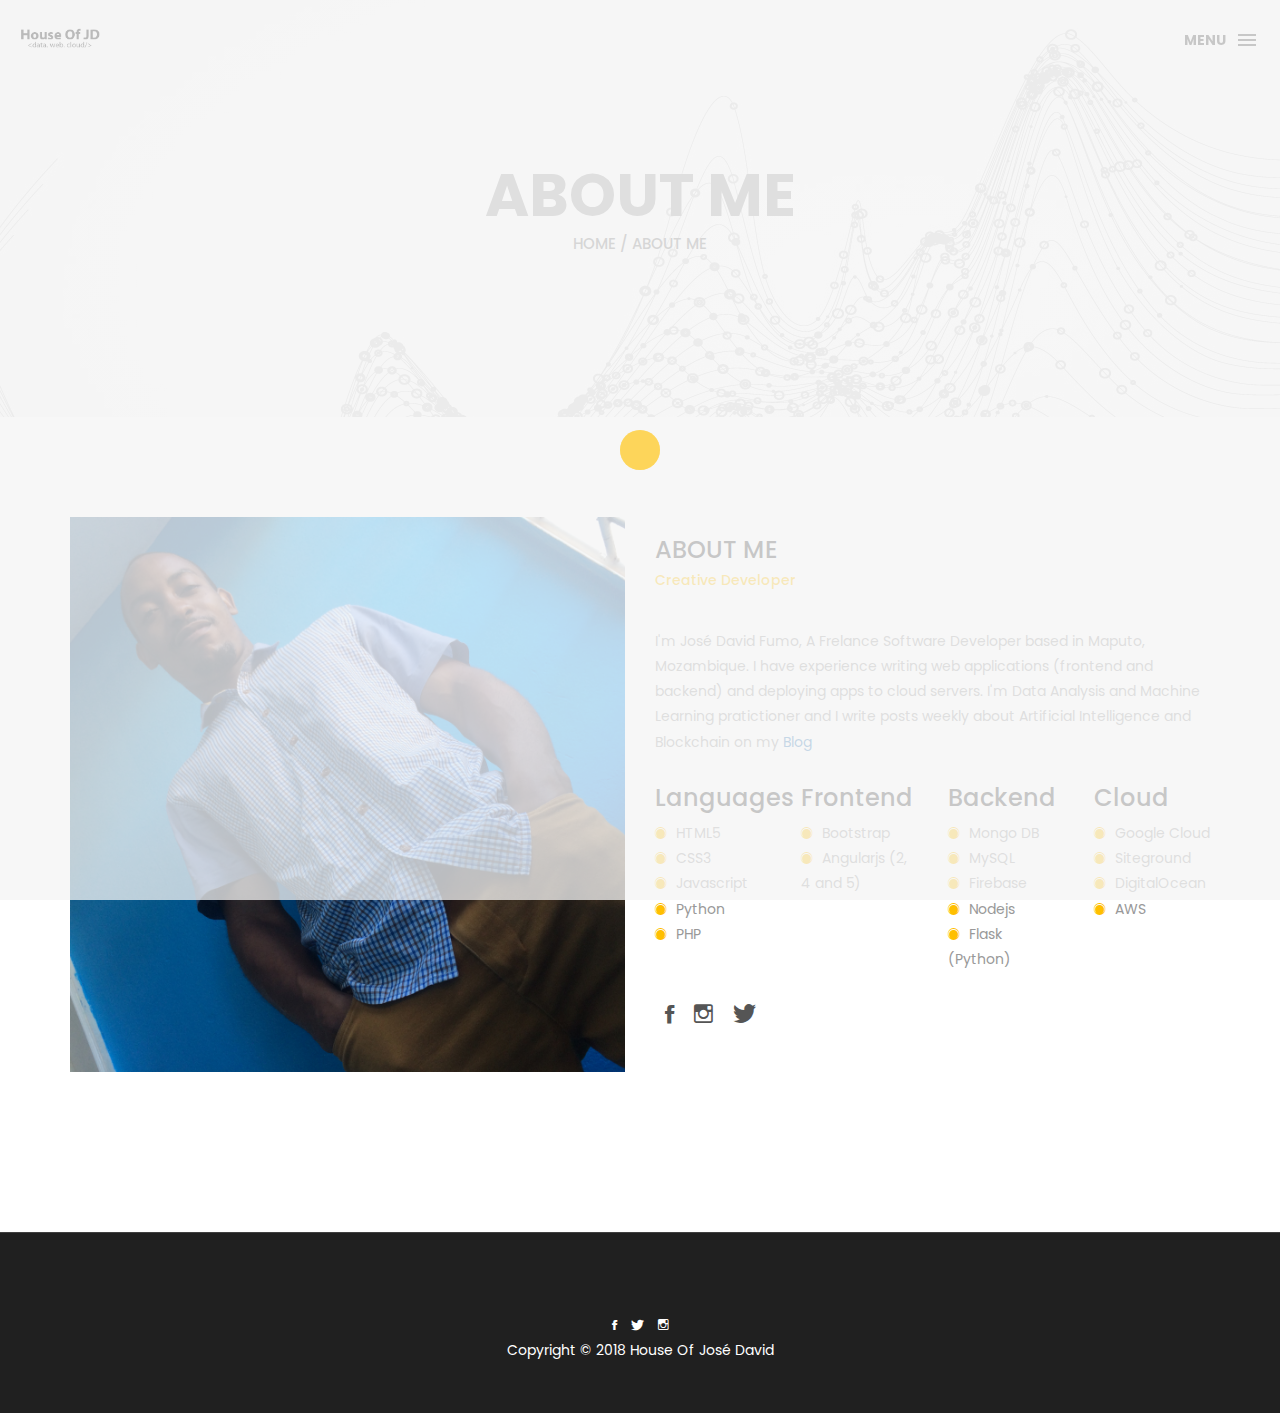
==== about.html @ b6007e2e "add updates to portfolio" ====
<!DOCTYPE html>
<html lang="en">

<head>
    <meta charset="utf-8">
    <meta http-equiv="X-UA-Compatible" content="IE=edge">
    <meta name="viewport" content="width=device-width, initial-scale=1">
    <!-- The above 3 meta tags *must* come first in the head; any other head content must come *after* these tags -->
    <title>House Of José David</title>
    <link rel="icon" href="img/fav.png" type="image/x-icon">

    <!-- Bootstrap -->
    <link href="css/bootstrap.min.css" rel="stylesheet">
    <link href="ionicons/css/ionicons.min.css" rel="stylesheet">

    <!-- main css -->
    <link href="css/style.css" rel="stylesheet">


    <!-- modernizr -->
    <script src="js/modernizr.js"></script>

    <!-- HTML5 shim and Respond.js for IE8 support of HTML5 elements and media queries -->
    <!-- WARNING: Respond.js doesn't work if you view the page via file:// -->
    <!--[if lt IE 9]>
      <script src="https://oss.maxcdn.com/html5shiv/3.7.2/html5shiv.min.js"></script>
      <script src="https://oss.maxcdn.com/respond/1.4.2/respond.min.js"></script>
    <![endif]-->
</head>

<body>

    <!-- Preloader -->
    <div id="preloader">
        <div class="pre-container">
            <div class="spinner">
                <div class="double-bounce1"></div>
                <div class="double-bounce2"></div>
            </div>
        </div>
    </div>
    <!-- end Preloader -->

    <div class="container-fluid">
        <!-- box-header -->
        <header class="box-header">
            <div class="box-logo">
                <a href="index.html">
                    <img src="img/logo.png" width="80" alt="Logo">
                </a>
            </div>
            <!-- box-nav -->
            <a class="box-primary-nav-trigger" href="#0">
                <span class="box-menu-text">Menu</span>
                <span class="box-menu-icon"></span>
            </a>
        </header>
        <!-- end box-header -->

        <!-- nav -->
        <nav>
            <ul class="box-primary-nav">
                <li class="box-label">House Of JD</li>

                <li>
                    <a href="index.html">Home</a>
                    <i class="ion-ios-circle-filled color"></i>
                </li>
                <li>
                    <a href="about.html">About me</a>
                </li>
                <li>
                    <a href="services.html">services</a>
                </li>
                <li>
                    <a href="contact.html">contact me</a>
                </li>



                <li class="box-label">Follow me</li>

                <li class="box-social">
                    <a href="http://www.facebook.com/josefumo" target="_blank">
                        <i class="ion-social-facebook"></i>
                    </a>
                </li>
                <li class="box-social">
                    <a href="http://www.instagram.com/fumodavi" target="_blank">
                        <i class="ion-social-instagram-outline"></i>
                    </a>
                </li>
                <li class="box-social">
                    <a href="http://www.twitter.com/fumodavi" target="_blank">
                        <i class="ion-social-twitter"></i>
                    </a>
                </li>
            </ul>
        </nav>
        <!-- end nav -->
    </div>

    <!-- Top bar -->
    <div class="top-bar">
        <h1>About Me</h1>
        <p>
            <a href="#">Home</a> / About me</p>
    </div>
    <!-- end Top bar -->

    <!-- Main container -->
    <div class="container main-container clearfix">
        <div class="col-md-6">
            <img src="./img/about2.JPG" class="img-responsive" alt="" />
        </div>
        <div class="col-md-6">
            <h3 class="uppercase">About Me </h3>
            <h5>Creative Developer</h5>
            <div class="h-30"></div>
            <p>I'm José David Fumo, A Frelance Software Developer based in Maputo, Mozambique. I have experience writing web
                applications (frontend and backend) and deploying apps to cloud servers. I'm Data Analysis and Machine Learning pratictioner and I write posts weekly about Artificial Intelligence and Blockchain on my <a href="medium.com/@davidfumo">Blog</a></p>

            <div class="row">
                <div class="col-md-3">
                    <h3 class="about-title">Languages</h3>
                    <ul class="cat-ul">
                        <!--<li><i class="ion-ios-circle-filled"></i> +Design</li>-->
                        <li>
                            <i class="ion-ios-circle-filled"></i>HTML5</li>
                        <li>
                            <i class="ion-ios-circle-filled"></i>CSS3</li>
                        <li>
                            <i class="ion-ios-circle-filled"></i>Javascript</li>
                        <li>
                            <i class="ion-ios-circle-filled"></i>Python</li>
                        <li>
                            <i class="ion-ios-circle-filled"></i>PHP</li>
                    </ul>
                </div>
                <div class="col-md-3">
                        <h3 class="about-title">Frontend</h3>
                        <ul class="cat-ul">
                            <!--<li><i class="ion-ios-circle-filled"></i> +Design</li>-->
                            <li>
                                <i class="ion-ios-circle-filled"></i>Bootstrap</li>
                            <li>
                                <i class="ion-ios-circle-filled"></i>Angularjs (2, 4 and 5)</li>
                        </ul>
                </div>
                <div class="col-md-3">
                        <h3 class="about-title">Backend</h3>
                        <ul class="cat-ul">
                            <!--<li><i class="ion-ios-circle-filled"></i> +Design</li>-->
                            <li>
                                <i class="ion-ios-circle-filled"></i>Mongo DB</li>
                            <li>
                                <i class="ion-ios-circle-filled"></i>MySQL</li>
                            <li>
                                <i class="ion-ios-circle-filled"></i>Firebase</li>
                            <li>
                                <i class="ion-ios-circle-filled"></i>Nodejs</li>
                            <li>
                                <i class="ion-ios-circle-filled"></i>Flask (Python)</li>
                        </ul>
                </div>
                <div class="col-md-3">
                        <h3 class="about-title">Cloud</h3>
                        <ul class="cat-ul">
                            <li>
                                <i class="ion-ios-circle-filled"></i>Google Cloud</li>
                            <li>
                                <i class="ion-ios-circle-filled"></i>Siteground</li>
                            <li>
                                <i class="ion-ios-circle-filled"></i>DigitalOcean</li>
                            <li>
                                <i class="ion-ios-circle-filled"></i>AWS</li>
                        </ul>
                </div>
            </div>


            <div class="h-10"></div>
            <ul class="social-ul">
                <li class="box-social">
                    <a href="facebook.com/josefumo">
                        <i class="ion-social-facebook"></i>
                    </a>
                </li>
                <li class="box-social">
                    <a href="instagram.com/fumodavi">
                        <i class="ion-social-instagram-outline"></i>
                    </a>
                </li>
                <li class="box-social">
                    <a href="twitter.com/fumodavi">
                        <i class="ion-social-twitter"></i>
                    </a>
                </li>
            </ul>
        </div>
    </div>
    <!-- end Main container -->


    <!-- footer -->
    <!-- footer -->
    <footer class="text-center">
        <div class="container">
            <div class="row">
                <div class="social_icon">
                    <a href="http://www.facebook.com/josefumo" target="_blank" class="ion-social-facebook"></a>
                    <a href="http://www.twitter.com/fumodavi" target="_blank" class="ion-social-twitter"></a>
                    <a href="http://www.instagram.com/fumodavi" target="_blank" class="ion-social-instagram-outline"></a>
                </div>
                <p>Copyright © 2018 House Of José David</p>
            </div>
        </div>
    </footer>
    <!-- end footer -->

    <!-- back to top -->
    <a href="#0" class="cd-top">
        <i class="ion-android-arrow-up"></i>
    </a>
    <!-- end back to top -->



    <!-- jQuery -->
    <script src="js/jquery-2.1.1.js"></script>
    <!--  plugins -->
    <script src="js/bootstrap.min.js"></script>
    <script src="js/menu.js"></script>
    <script src="js/animated-headline.js"></script>
    <script src="js/isotope.pkgd.min.js"></script>


    <!--  custom script -->
    <script src="js/custom.js"></script>

</body>

</html>
---- css/style.css ----
/*
* Box Theme
* Created by : Ahmed Eissa
* website : www.ahmedessa.net
* behance : https://www.behance.net/3essa
*/


/* Table of Content
==================================================
	- Google fonts & font family -
	- General -
    - typography -
    - Preloader -
	- Header -
    - box intro section -
    - Portfoilo section -
    - Footer -
    - About page -
    - Services page -
    - contact page -
    - Portfolio single page -
    - Responsive media queries -
*/


/* Google fonts & font family
==================================================*/

@import url(https://fonts.googleapis.com/css?family=Poppins:400,500,600,700);

/* General
==================================================*/

html,
body {
    height: 100%;
    font-family: 'Poppins', sans-serif;
    line-height: 1.8;
    color: #999
}

.no-padding {
    padding-left: 0;
    padding-right: 0;
}

.no-padding [class^="col-"] {
    padding-left: 0;
    padding-right: 0;
}

.main-container {
    padding: 100px 0;
}

.center {
    text-align: center;
}

a {
    -webkit-transition: all .3s;
    transition: all .3s
}

.uppercase {
    text-transform: uppercase;
}

.h-30 {
    height: 30px
}

.h-10 {
    height: 10px
}

.color {
    color: #ffbf00;
    font-size: 11px;
}


/* typography
==================================================*/

h1 {
    color: #393939;
    font-size: 60px;
    text-transform: uppercase;
}

h3 {
    color: #393939;
}

h5 {
    color: #ffbf00;
}


/* preloader
==================================================*/

#preloader {
    position: fixed;
    top: 0;
    left: 0;
    right: 0;
    bottom: 0;
    background-color: #f5f5f5;
    /* change if the mask should be a color other than white */
    z-index: 1000;
    /* makes sure it stays on top */
}

.pre-container {
    position: absolute;
    left: 50%;
    top: 50%;
    bottom: auto;
    right: auto;
    -webkit-transform: translateX(-50%) translateY(-50%);
    transform: translateX(-50%) translateY(-50%);
    text-align: center;
}

.spinner {
    width: 40px;
    height: 40px;
    position: relative;
    margin: 100px auto;
}

.double-bounce1,
.double-bounce2 {
    width: 100%;
    height: 100%;
    border-radius: 50%;
    background-color: #ffbf00;
    opacity: 0.6;
    position: absolute;
    top: 0;
    left: 0;
    -webkit-animation: bounce 2.0s infinite ease-in-out;
    animation: bounce 2.0s infinite ease-in-out;
}

.double-bounce2 {
    -webkit-animation-delay: -1.0s;
    animation-delay: -1.0s;
}

@-webkit-keyframes bounce {
    0%,
    100% {
        -webkit-transform: scale(0.0)
    }
    50% {
        -webkit-transform: scale(1.0)
    }
}

@keyframes bounce {
    0%,
    100% {
        transform: scale(0.0);
        -webkit-transform: scale(0.0);
    }
    50% {
        transform: scale(1.0);
        -webkit-transform: scale(1.0);
    }
}


/* headr
==================================================*/

.box-header {
    position: absolute;
    top: 0;
    left: 0;
    background: rgba(255, 255, 255, 0.95);
    height: 50px;
    width: 100%;
    z-index: 3;
    box-shadow: 0 1px 2px rgba(0, 0, 0, 0.3);
    -webkit-font-smoothing: antialiased;
    -moz-osx-font-smoothing: grayscale;
}

.box-header {
    height: 80px;
    background: transparent;
    box-shadow: none;
}

.box-header {
    -webkit-transition: background-color 0.3s;
    transition: background-color 0.3s;
    -webkit-transform: translate3d(0, 0, 0);
    transform: translate3d(0, 0, 0);
    -webkit-backface-visibility: hidden;
    backface-visibility: hidden;
}

.box-header.is-fixed {
    position: fixed;
    top: -80px;
    background-color: rgba(255, 255, 255, 0.96);
    -webkit-transition: -webkit-transform 0.3s;
    transition: -webkit-transform 0.3s;
    transition: transform 0.3s;
    transition: transform 0.3s, -webkit-transform 0.3s;
}

.box-header.is-visible {
    -webkit-transform: translate3d(0, 100%, 0);
    transform: translate3d(0, 100%, 0);
}

.box-header.menu-is-open {
    background-color: rgba(255, 255, 255, 0.96);
}

.box-logo {
    display: block;
    padding: 20px;
}

.box-primary-nav-trigger {
    position: absolute;
    right: 0;
    top: 0;
    height: 100%;
    width: 50px;
    background-color: #fff;
}

.box-primary-nav-trigger .box-menu-text {
    color: #393939;
    text-transform: uppercase;
    font-weight: 700;
    display: none;
}

.box-primary-nav-trigger .box-menu-icon {
    display: inline-block;
    position: absolute;
    left: 50%;
    top: 50%;
    bottom: auto;
    right: auto;
    -webkit-transform: translateX(-50%) translateY(-50%);
    transform: translateX(-50%) translateY(-50%);
    width: 18px;
    height: 2px;
    background-color: #393939;
    -webkit-transition: background-color 0.3s;
    transition: background-color 0.3s;
    list-style: none;
}

.box-primary-nav-trigger .box-menu-icon::before,
.box-primary-nav-trigger .box-menu-icon:after {
    content: '';
    width: 100%;
    height: 100%;
    position: absolute;
    background-color: #393939;
    right: 0;
    -webkit-transition: -webkit-transform .3s, top .3s, background-color 0s;
    -webkit-transition: top .3s, background-color 0s, -webkit-transform .3s;
    transition: top .3s, background-color 0s, -webkit-transform .3s;
    transition: transform .3s, top .3s, background-color 0s;
    transition: transform .3s, top .3s, background-color 0s, -webkit-transform .3s;
}

.box-primary-nav-trigger .box-menu-icon::before {
    top: -5px;
}

.box-primary-nav-trigger .box-menu-icon::after {
    top: 5px;
}

.box-primary-nav-trigger .box-menu-icon.is-clicked {
    background-color: rgba(255, 255, 255, 0);
}

.box-primary-nav-trigger .box-menu-icon.is-clicked::before,
.box-primary-nav-trigger .box-menu-icon.is-clicked::after {
    background-color: 393939;
}

.box-primary-nav-trigger .box-menu-icon.is-clicked::before {
    top: 0;
    -webkit-transform: rotate(135deg);
    transform: rotate(135deg);
}

.box-primary-nav-trigger .box-menu-icon.is-clicked::after {
    top: 0;
    -webkit-transform: rotate(225deg);
    transform: rotate(225deg);
}

.box-primary-nav-trigger {
    width: 100px;
    padding-left: 1em;
    background-color: transparent;
    height: 30px;
    line-height: 30px;
    right: 10px;
    top: 50%;
    bottom: auto;
    -webkit-transform: translateY(-50%);
    transform: translateY(-50%);
}

.box-primary-nav-trigger .box-menu-text {
    display: inline-block;
}

.box-primary-nav-trigger .box-menu-icon {
    left: auto;
    right: 1em;
    -webkit-transform: translateX(0) translateY(-50%);
    transform: translateX(0) translateY(-50%);
}

.box-primary-nav {
    position: fixed;
    left: 0;
    top: 0;
    height: 100%;
    width: 100%;
    background: rgba(0, 0, 0, 0.96);
    z-index: 2;
    text-align: center;
    padding: 50px 0;
    -webkit-backface-visibility: hidden;
    backface-visibility: hidden;
    overflow: auto;
    -webkit-overflow-scrolling: touch;
    -webkit-transform: translateY(-100%);
    transform: translateY(-100%);
    -webkit-transition-property: -webkit-transform;
    transition-property: -webkit-transform;
    transition-property: transform;
    transition-property: transform, -webkit-transform;
    -webkit-transition-duration: 0.4s;
    transition-duration: 0.4s;
    list-style: none;
}

.box-primary-nav li {
    font-size: 22px;
    font-size: 1.375rem;
    font-weight: 300;
    -webkit-font-smoothing: antialiased;
    -moz-osx-font-smoothing: grayscale;
    margin: .2em 0;
    text-transform: capitalize;
}

.box-primary-nav a {
    display: inline-block;
    padding: .4em 1em;
    border-radius: 0.25em;
    -webkit-transition: all 0.2s;
    transition: all 0.2s;
    color: #fff;
    text-decoration: none;
    font-weight: bold;
}
.box-primary-nav a:focus {
    outline: none;
}

.no-touch .box-primary-nav a:hover {
    text-decoration: none;
    color: #ddd;
}

.box-primary-nav .box-label {
    color: #ffbf00;
    text-transform: uppercase;
    font-weight: 700;
    font-size: 17px;
    margin: 2.4em 0 .8em;
}

.box-primary-nav .box-social {
    display: inline-block;
    margin: 10px .4em;
}

.box-primary-nav .box-social a {
    width: 30px;
    height: 30px;
    padding: 0;
    font-size: 30px
}

.box-primary-nav.is-visible {
    -webkit-transform: translateY(0);
    transform: translateY(0);
}

.box-primary-nav {
    padding: 150px 0 0;
}

.box-primary-nav li {
    font-size: 18px;
}

.black-color {
    color: #202020;
}

/* box-intro
==================================================*/

.box-intro {
    text-align: center;
    display: table;
    height: 100vh;
    width: 100%;
    /*padding: 150px 0 150px;*/
    background: -webkit-linear-gradient( rgba(255, 255, 255, .8), rgba(255, 255, 255, .8)), url(../img/p2.jpg);
    background: linear-gradient( rgba(255, 255, 255, .8), rgba(255, 255, 255, .8)), url(../img/p2.jpg);
    background-size: cover;
    background-attachment: fixed;
    background-position: center center;
    margin: 0;
    padding: 0;
}

.box-intro .table-cell {
    display: table-cell;
    vertical-align: middle;
}

.box-intro em {
    font-style: normal;
    text-transform: uppercase
}

b i:last-child {
    color: #ffbf00 !important;
}

.box-intro h5 {
    letter-spacing: 4px;
    text-transform: uppercase;
    color: #999;
    line-height: 1.7
}


/* mouse effect */

.mouse {
    position: absolute;
    width: 22px;
    height: 42px;
    bottom: 40px;
    left: 50%;
    margin-left: -12px;
    border-radius: 15px;
    border: 2px solid #888;
    -webkit-animation: intro 1s;
    animation: intro 1s;
}

.scroll {
    display: block;
    width: 3px;
    height: 3px;
    margin: 6px auto;
    border-radius: 4px;
    background: #888;
    -webkit-animation: finger 2s infinite;
    animation: finger 2s infinite;
}

@-webkit-keyframes intro {
    0% {
        opacity: 0;
        -webkit-transform: translateY(40px);
        transform: translateY(40px);
    }
    100% {
        opacity: 1;
        -webkit-transform: translateY(0);
        transform: translateY(0);
    }
}

@keyframes intro {
    0% {
        opacity: 0;
        -webkit-transform: translateY(40px);
        transform: translateY(40px);
    }
    100% {
        opacity: 1;
        -webkit-transform: translateY(0);
        transform: translateY(0);
    }
}

@-webkit-keyframes finger {
    0% {
        opacity: 1;
    }
    100% {
        opacity: 0;
        -webkit-transform: translateY(20px);
        transform: translateY(20px);
    }
}

@keyframes finger {
    0% {
        opacity: 1;
    }
    100% {
        opacity: 0;
        -webkit-transform: translateY(20px);
        transform: translateY(20px);
    }
}


/* text rotate */

.box-headline {
    font-size: 130px;
    line-height: 1.0;
}

.box-words-wrapper {
    display: inline-block;
    position: relative;
}

.box-words-wrapper b {
    display: inline-block;
    position: absolute;
    white-space: nowrap;
    left: 0;
    top: 0;
}

.box-words-wrapper b.is-visible {
    position: relative;
}

.no-js .box-words-wrapper b {
    opacity: 0;
}

.no-js .box-words-wrapper b.is-visible {
    opacity: 1;
}

.box-headline.rotate-2 .box-words-wrapper {
    -webkit-perspective: 300px;
    perspective: 300px;
}

.box-headline.rotate-2 i,
.box-headline.rotate-2 em {
    display: inline-block;
    -webkit-backface-visibility: hidden;
    backface-visibility: hidden;
}

.box-headline.rotate-2 b {
    opacity: 0;
}

.box-headline.rotate-2 i {
    -webkit-transform-style: preserve-3d;
    transform-style: preserve-3d;
    -webkit-transform: translateZ(-20px) rotateX(90deg);
    transform: translateZ(-20px) rotateX(90deg);
    opacity: 0;
}

.is-visible .box-headline.rotate-2 i {
    opacity: 1;
}

.box-headline.rotate-2 i.in {
    -webkit-animation: box-rotate-2-in 0.4s forwards;
    animation: box-rotate-2-in 0.4s forwards;
}

.box-headline.rotate-2 i.out {
    -webkit-animation: box-rotate-2-out 0.4s forwards;
    animation: box-rotate-2-out 0.4s forwards;
}

.box-headline.rotate-2 em {
    -webkit-transform: translateZ(20px);
    transform: translateZ(20px);
}

.no-csstransitions .box-headline.rotate-2 i {
    -webkit-transform: rotateX(0deg);
    transform: rotateX(0deg);
    opacity: 0;
}

.no-csstransitions .box-headline.rotate-2 i em {
    -webkit-transform: scale(1);
    transform: scale(1);
}

.no-csstransitions .box-headline.rotate-2 .is-visible i {
    opacity: 1;
}

@-webkit-keyframes box-rotate-2-in {
    0% {
        opacity: 0;
        -webkit-transform: translateZ(-20px) rotateX(90deg);
    }
    60% {
        opacity: 1;
        -webkit-transform: translateZ(-20px) rotateX(-10deg);
    }
    100% {
        opacity: 1;
        -webkit-transform: translateZ(-20px) rotateX(0deg);
    }
}

@keyframes box-rotate-2-in {
    0% {
        opacity: 0;
        -webkit-transform: translateZ(-20px) rotateX(90deg);
        transform: translateZ(-20px) rotateX(90deg);
    }
    60% {
        opacity: 1;
        -webkit-transform: translateZ(-20px) rotateX(-10deg);
        transform: translateZ(-20px) rotateX(-10deg);
    }
    100% {
        opacity: 1;
        -webkit-transform: translateZ(-20px) rotateX(0deg);
        transform: translateZ(-20px) rotateX(0deg);
    }
}

@-webkit-keyframes box-rotate-2-out {
    0% {
        opacity: 1;
        -webkit-transform: translateZ(-20px) rotateX(0);
    }
    60% {
        opacity: 0;
        -webkit-transform: translateZ(-20px) rotateX(-100deg);
    }
    100% {
        opacity: 0;
        -webkit-transform: translateZ(-20px) rotateX(-90deg);
    }
}

@keyframes box-rotate-2-out {
    0% {
        opacity: 1;
        -webkit-transform: translateZ(-20px) rotateX(0);
        transform: translateZ(-20px) rotateX(0);
    }
    60% {
        opacity: 0;
        -webkit-transform: translateZ(-20px) rotateX(-100deg);
        transform: translateZ(-20px) rotateX(-100deg);
    }
    100% {
        opacity: 0;
        -webkit-transform: translateZ(-20px) rotateX(-90deg);
        transform: translateZ(-20px) rotateX(-90deg);
    }
}


/* portfolio section
==================================================*/
.portfolio-div {
    margin-top: 60px;
}

.photography {
    margin: 20px; 
}

.title {
    text-align: center;
    margin-bottom: 40px;
}

.title .cat-ul i {
    /*background-color: #ffbf00;*/
    color: #ffbf00;
}

.portfolio .categories-grid span {
    font-size: 30px;
    margin-bottom: 30px;
    display: inline-block;
}

.portfolio .categories-grid .categories ul li {
    list-style: none;
    margin: 20px 0;
}

.portfolio .categories-grid .categories ul li a {
    display: inline-block;
    color: #60606e;
    padding: 0 10px;
    margin: 0 10px;
    -webkit-transition: all .2s ease-in-out .2s;
    transition: all .2s ease-in-out .2s;
}

.portfolio .categories-grid .categories ul li a:hover,
.portfolio .categories-grid .categories ul li a:focus {
    text-decoration: none;
}

.portfolio .categories-grid .categories ul li a.active {
    margin-left: 0;
    background-color: #ffbf00;
    padding: 0px 20px;
    color: white;
    border-radius: 25px;
    text-decoration: none;
}

.portfolio_filter {
    padding-left: 0;
}

.portfolio_item {
    position: relative;
    overflow: hidden;
    display: block;
}

.portfolio_item .portfolio_item_hover {
    position: absolute;
    top: 0px;
    left: 0px;
    height: 100%;
    width: 100%;
    background-color: rgba(0, 0, 0, .8);
    -webkit-transform: translate(-100%);
    transform: translate(-100%);
    opacity: 0;
    -webkit-transition: all .2s ease-in-out;
    transition: all .2s ease-in-out;
}

.portfolio_item .portfolio_item_hover .item_info {
    text-align: center;
    position: absolute;
    top: 50%;
    left: 50%;
    -webkit-transform: translate(-50%, -50%);
    transform: translate(-50%, -50%);
    padding: 10px;
    width: 100%;
    font-weight: bold;
}

.portfolio_item .portfolio_item_hover .item_info span {
    display: block;
    color: #fff;
    font-size: 18px;
    -webkit-transform: translateX(-100px);
    transform: translateX(-100px);
    -webkit-transition: all .2s ease-in-out .2s;
    transition: all .2s ease-in-out .2s;
    opacity: 0;
}

.portfolio_item .portfolio_item_hover .item_info em {
    font-style: normal;
    display: inline-block;
    background-color: #ffbf00;
    padding: 5px 20px;
    border-radius: 25px;
    color: #333;
    margin-top: 10px;
    -webkit-transform: translateX(-100px);
    transform: translateX(-100px);
    -webkit-transition: all .3s ease-in-out .3s;
    transition: all .3s ease-in-out .3s;
    opacity: 0;
    font-size: 10px;
    letter-spacing: 2px;
}

.portfolio_item:hover .portfolio_item_hover {
    opacity: 1;
    -webkit-transform: translateX(0);
    transform: translateX(0);
}

.portfolio_item:hover .item_info em,
.portfolio_item:hover .item_info span {
    opacity: 1;
    -webkit-transform: translateX(0);
    transform: translateX(0);
}

.portfolio .categories-grid .categories ul li {
    float: left;
}

.portfolio .categories-grid .categories ul li a {
    padding: 0 10px;
    -webkit-transition: all .2s ease-in-out .2s;
    transition: all .2s ease-in-out .2s;
}

.portfolio_filter {
    padding-left: 0;
    display: inline-block;
    margin: 0 auto;
    text-align: center;
    margin-bottom: 50px;
}

.portfolio-inner {
    padding-bottom: 0 !important;
    padding-top: 55px;
}

.disable-link {
    cursor: pointer;
    pointer-events: none;
}

/* footer
==================================================*/

/* start templatemo footer */
footer
{
	border-top: 1px solid #404040;
	background: #202020;
	color: #FFF;
    padding: 80px 0 40px 0;
    margin-top: 60px;
}

footer .social_icon a
{
	/*border: 1px solid #FFF;
	border-radius: 50%;
	color: #FFF;
	font-size: 16px;
	width: 60px;
	height: 60px;
	line-height: 40px;
	text-align: center;
	text-decoration: none;
	-webkit-transition: all 0.2s ease-in;
	transition: all 0.2s ease-in;
    margin: 0 4px 24px 6px;*/
    color: #fff;
    padding: 5px;
    /*margin: 30px;*/
    width: 100px;
    height: 100px;
}
/* end templatemo footer */


/* backto top
==================================================*/

.cd-top {
    display: inline-block;
    height: 40px;
    width: 40px;
    position: fixed;
    bottom: 20px;
    line-height: 40px;
    font-size: 20px;
    right: 10px;
    text-align: center;
    color: #fff;
    background: rgba(255, 191, 0, 0.8);
    visibility: hidden;
    opacity: 0;
    -webkit-transition: opacity .3s 0s, visibility 0s .3s;
    transition: opacity .3s 0s, visibility 0s .3s;
}

.cd-top.cd-is-visible,
.cd-top.cd-fade-out,
.no-touch .cd-top:hover {
    -webkit-transition: opacity .3s 0s, visibility 0s 0s;
    transition: opacity .3s 0s, visibility 0s 0s;
}

.cd-top.cd-is-visible {
    /* the button becomes visible */
    visibility: visible;
    opacity: 1;
}

.cd-top.cd-fade-out {
    opacity: .5;
}

.no-touch .cd-top:hover,
.no-touch .cd-top:focus {
    background-color: #ffbf00;
    opacity: 1;
    color: #fff;
}


/* About page
==================================================*/

.top-bar {
    color: #333;
    padding: 150px 0 150px;
    background: -webkit-linear-gradient( rgba(255, 255, 255, .8), rgba(255, 255, 255, .8)), url(../img/p2.jpg);
    background: linear-gradient( rgba(255, 255, 255, .8), rgba(255, 255, 255, .8)), url(../img/p2.jpg);
    background-size: cover;
    background-attachment: fixed;
    background-position: center center;
    text-align: center;
}

.top-bar h1 {
    font-size: 60px;
    text-transform: uppercase;
    font-weight: 700;
    color: #999;
    line-height: 50px;
}

.top-bar p {
    font-size: 15px;
    text-transform: uppercase;
    font-weight: 500;
    color: #777;
}

.top-bar p a {
    color: #777;
}

.top-bar p a:hover,
.top-bar p a:focus {
    color: #555;
    text-decoration: none;
}

.social-ul {
    list-style: none;
    display: inline-block;
    padding-left: 0;
}

.social-ul li {
    margin: 0 10px;
    float: left;
}

.social-ul li a {
    font-size: 25px;
    color: #555;
    -webkit-transition: all .3s;
    transition: all .3s;
}

.social-ul li a:hover {
    color: #888;
}


/* Services page
==================================================*/

.size-50 {
    font-size: 50px;
}

.service-box {
    margin-bottom: 30px;
}

.service-box h3 {
    margin-top: 0;
}


/* contact page
==================================================*/

.details-text i {
    margin-right: 10px;
}

.textarea-contact {
    height: 200px;
    width: 100%;
    border: solid 1px rgba(0, 0, 0, .1);
    position: relative;
}

.textarea-contact textarea {
    height: 100%;
    width: 100%;
    border: 0;
    padding: 20px;
    background-color: transparent;
    float: left;
    z-index: 2;
    font-size: 14px;
    color: #9a9a9a;
    resize: none;
}

.textarea-contact > span {
    position: absolute;
    top: 20px;
    left: 20px;
    -webkit-transform: translateY(-50%);
    transform: translateY(-50%);
    font-size: 12px;
    text-transform: uppercase;
    color: #cdcdcd;
    -webkit-transition: all .2s ease-in-out;
    transition: all .2s ease-in-out;
    z-index: 1;
}

.input-contact {
    height: 40px;
    width: 100%;
    border: solid 1px rgba(0, 0, 0, .1);
    position: relative;
    margin-bottom: 30px;
}

.input-contact input[type="text"] {
    height: 100%;
    width: 100%;
    border: 0;
    padding: 0 20px;
    float: left;
    position: relative;
    background-color: transparent;
    z-index: 2;
    font-size: 14px;
    color: #9a9a9a;
}

.input-contact > span {
    position: absolute;
    top: 50%;
    left: 20px;
    -webkit-transform: translateY(-50%);
    transform: translateY(-50%);
    font-size: 12px;
    text-transform: uppercase;
    color: #cdcdcd;
    -webkit-transition: all .2s ease-in-out;
    transition: all .2s ease-in-out;
    z-index: 1;
}

.input-contact > span.active,
.textarea-contact > span.active {
    color: #ffbf00;
    font-size: 10px;
    top: 0px;
    left: 5px;
    background-color: #fff;
    padding: 5px
}

input:focus,
textarea:focus {
    outline: none;
}

.contact-info {
    margin-top: 20px;
}

.contact-info i {
    height: 30px;
    width: 30px;
    display: inline-block;
    background: #ffbf00;
    text-align: center;
    line-height: 33px;
    margin-right: 10px;
    color: #fff;
    font-size: 21px;
}

.contact-info p {
    display: inline-block;
    margin-right: 20px;
}

.btn-box {
    background: #ffbf00;
    padding: 10px 50px;
    border-radius: 0;
    color: #fff;
    margin-top: 20px;
    text-transform: uppercase;
    letter-spacing: 2px;
    font-weight: 500;
}

.btn-box:hover,
.btn-box:focus {
    background: #F5B700;
    color: #fff;
}


/* single project page
==================================================*/

.cat-ul {
    padding-left: 0;
    list-style: none
}

.cat-ul li i {
    margin-right: 10px;
    color: #ffbf00;
}


/* Responsive media queries
==================================================*/

@media (max-width: 991px) {
    .portfolio .categories-grid span {
        margin-bottom: 0;
        text-align: center;
        width: 100%;
    }
    .portfolio .categories-grid .categories ul li {
        text-align: center;
    }
    .portfolio .categories-grid .categories ul li a {
        margin-left: 0;
    }
    .col-md-6 h3 {
        margin-top: 30px;
    }
}

@media only screen and (max-width: 670px) {
    .box-headline {
        font-size: 100px;
    }
    .box-intro h5 {
        font-size: 12px;
    }
    .box-primary-nav a {
        padding: 5px 1em;
        font-size: 14px;
    }
    .box-primary-nav {
        padding: 80px 0 0;
    }
    .box-primary-nav .box-social a {
        font-size: 23px;
    }
    .top-bar h1 {
        font-size: 40px;
        line-height: 30px;
    }
    .portfolio .categories-grid .categories ul li {
        float: none;
    }
}

@media only screen and (max-width: 520px) {
    .box-headline {
        font-size: 80px;
    }
    .box-intro h5 {
        font-size: 12px;
    }
    .main-container {
        padding: 50px 0;
    }
}

@media only screen and (max-width: 420px) {
    .box-headline {
        font-size: 50px;
    }
    .box-intro h5 {
        font-size: 12px;
    }
    .top-bar h1 {
        font-size: 30px;
        line-height: 30px;
    }
}
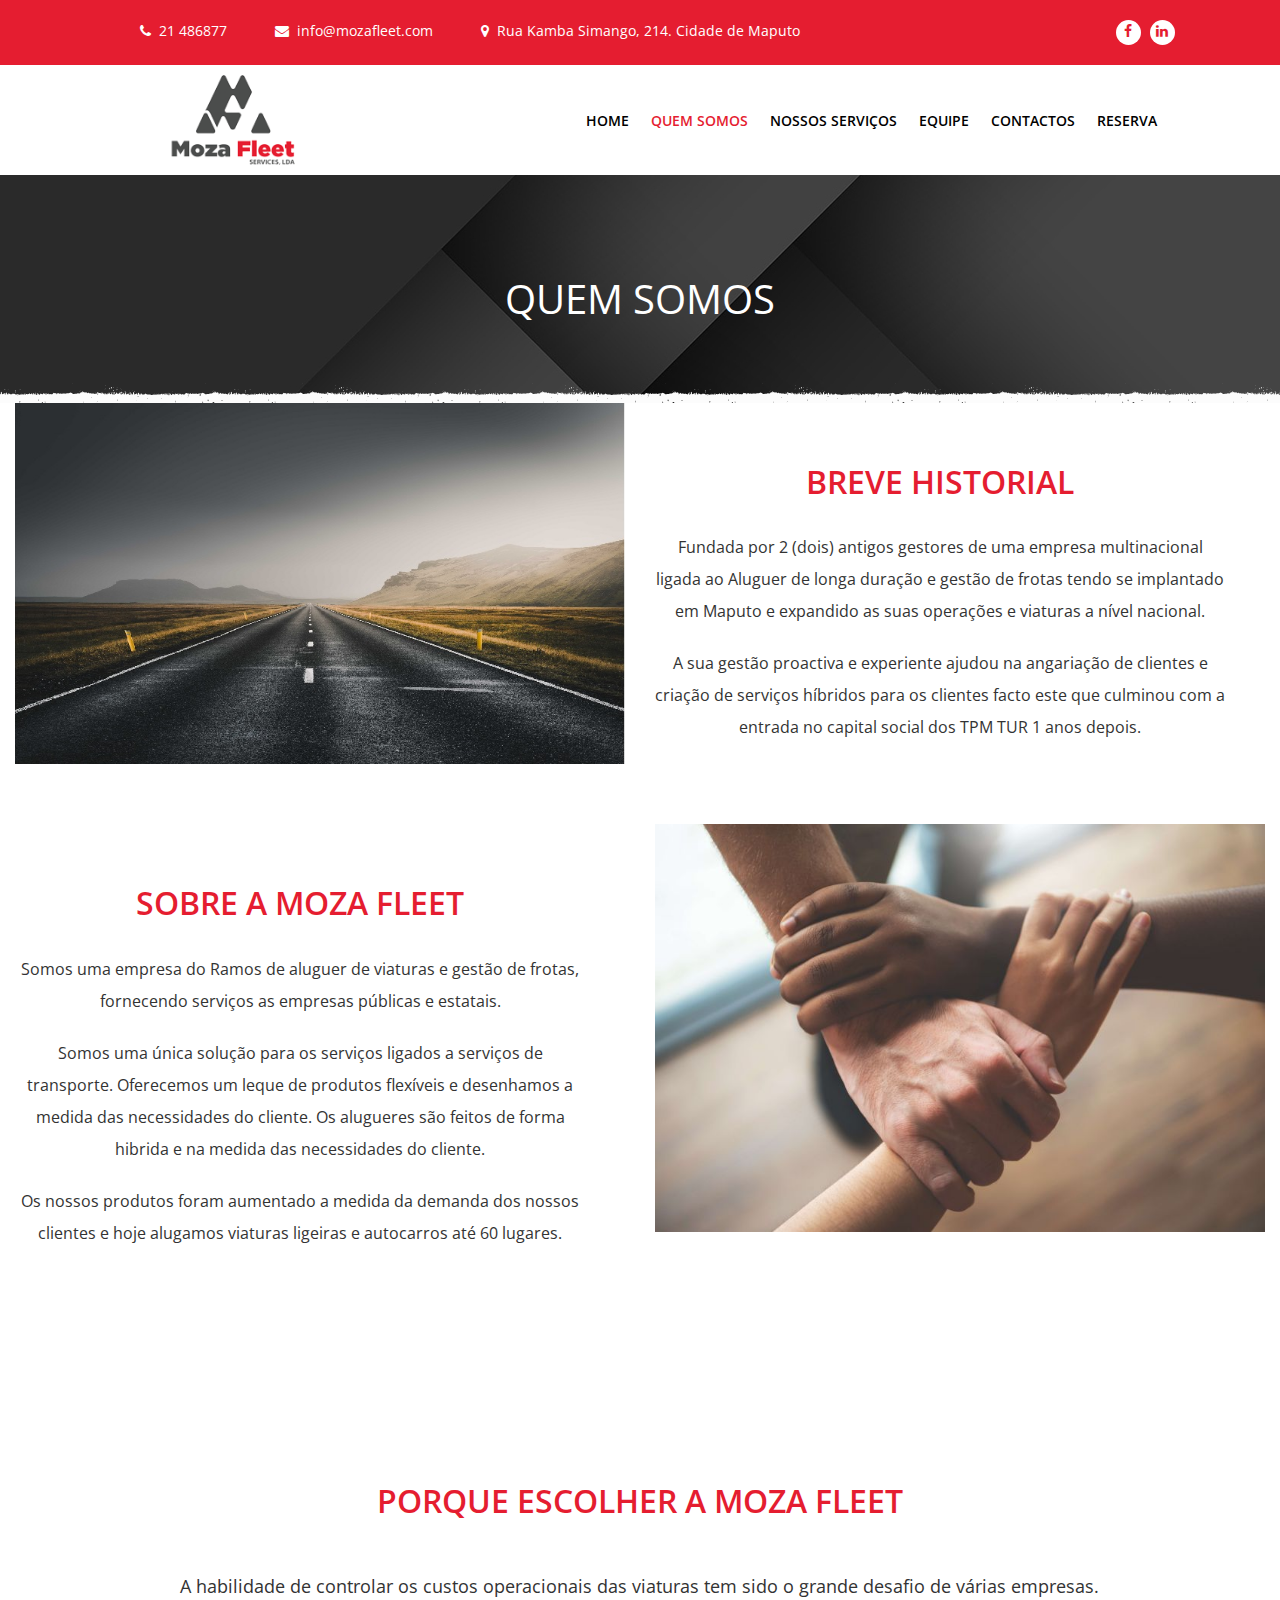
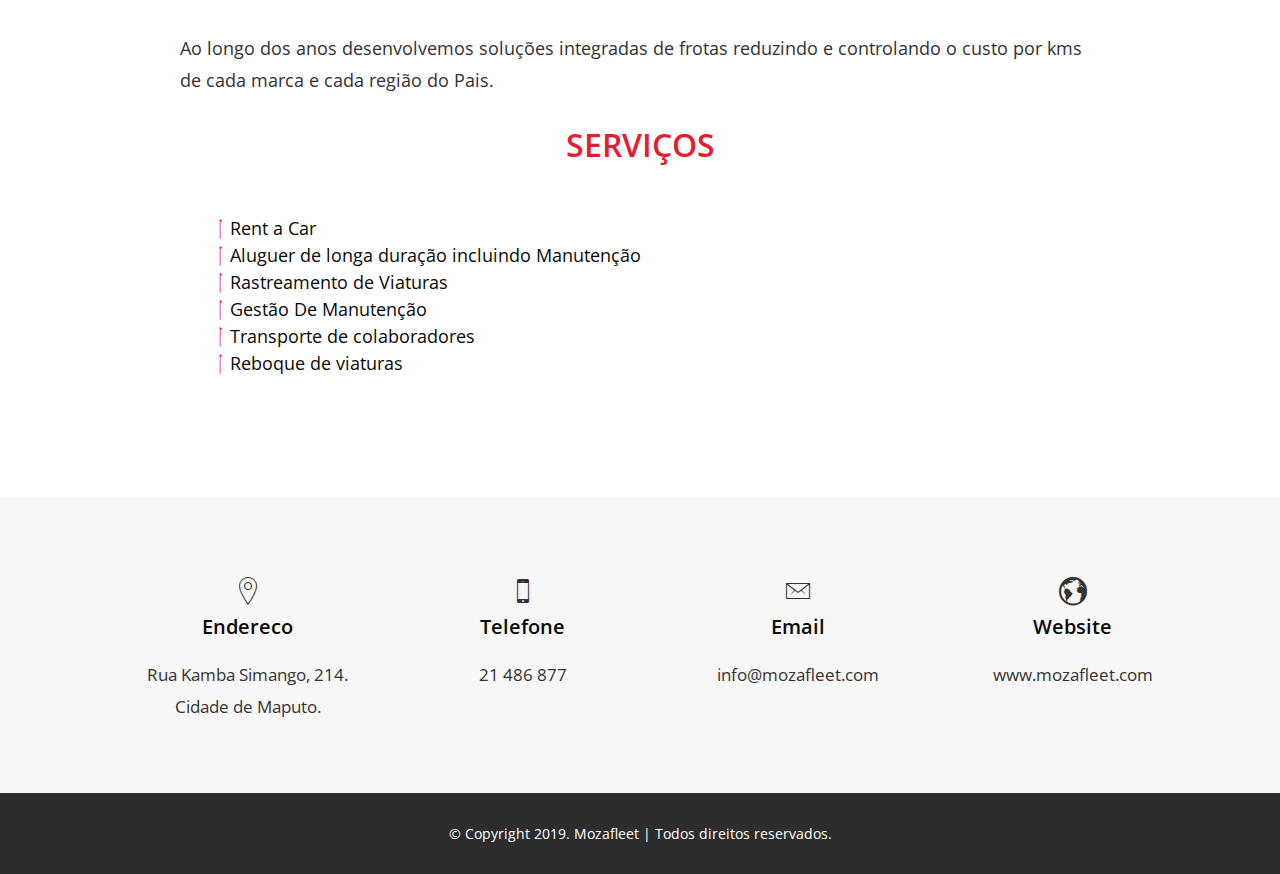
==== commit 722f555e: "mozafleet" ====
--- a/about.html
+++ b/about.html
@@ -1,243 +1,283 @@
 <!DOCTYPE html>
-<html lang="en">
+<html lang="pt">
 
 <head>
-    <meta charset="utf-8">
-    <meta http-equiv="X-UA-Compatible" content="IE=edge">
-    <meta name="viewport" content="width=device-width, initial-scale=1">
-    <!-- The above 3 meta tags *must* come first in the head; any other head content must come *after* these tags -->
-    <title>House Of José David</title>
-    <link rel="icon" href="img/fav.png" type="image/x-icon">
-
-    <!-- Bootstrap -->
-    <link href="css/bootstrap.min.css" rel="stylesheet">
-    <link href="ionicons/css/ionicons.min.css" rel="stylesheet">
-
-    <!-- main css -->
-    <link href="css/style.css" rel="stylesheet">
-
-
-    <!-- modernizr -->
-    <script src="js/modernizr.js"></script>
-
-    <!-- HTML5 shim and Respond.js for IE8 support of HTML5 elements and media queries -->
-    <!-- WARNING: Respond.js doesn't work if you view the page via file:// -->
-    <!--[if lt IE 9]>
-      <script src="https://oss.maxcdn.com/html5shiv/3.7.2/html5shiv.min.js"></script>
-      <script src="https://oss.maxcdn.com/respond/1.4.2/respond.min.js"></script>
-    <![endif]-->
+  <meta charset="utf-8">
+  <title>Quem Somos</title>
+  <meta content="width=device-width, initial-scale=1.0" name="viewport">
+  <meta content="" name="keywords">
+  <meta content="" name="description">
+  <meta content="Author" name="Onepixel">
+  <!-- Favicons -->
+  <link href="img/favicon.png" rel="icon">
+
+  <!-- Google Fonts -->
+  <link href="https://fonts.googleapis.com/css?family=Open+Sans:300,300i,400,400i,500,600,700,700i|Raleway:300,400,500,700,800|Montserrat:300,400,700"
+    rel="stylesheet">
+
+  <!-- CSS File -->
+  <link href="lib/bootstrap/css/bootstrap.min.css" rel="stylesheet">
+  <link rel="stylesheet" href="https://use.fontawesome.com/releases/v5.5.0/css/all.css" integrity="sha384-B4dIYHKNBt8Bc12p+WXckhzcICo0wtJAoU8YZTY5qE0Id1GSseTk6S+L3BlXeVIU"
+    crossorigin="anonymous">
+  <link href="lib/font-awesome/css/font-awesome.min.css" rel="stylesheet">
+  <link href="lib/animate/animate.min.css" rel="stylesheet">
+  <link href="lib/ionicons/css/ionicons.min.css" rel="stylesheet">
+  <link href="lib/owlcarousel/assets/owl.carousel.min.css" rel="stylesheet">
+  <link href="lib/magnific-popup/magnific-popup.css" rel="stylesheet">
+  <link href="lib/ionicons/css/ionicons.min.css" rel="stylesheet">
+  
+  <!-- Main Stylesheet File -->
+  <link href="css/style.css" rel="stylesheet">
+  <link href="css/flexslider.css" rel="stylesheet">
+  <link href="css/flexslider-misc.css" rel="stylesheet">
+    <link rel="stylesheet" type="text/css" href="css/slick/slick.css">
+    <link rel="stylesheet" type="text/css" href="./css/slick/slick-theme.css">
+    <link rel="stylesheet" type="text/css" href="css/tabs.css">
+
 </head>
 
-<body>
-
-    <!-- Preloader -->
-    <div id="preloader">
-        <div class="pre-container">
-            <div class="spinner">
-                <div class="double-bounce1"></div>
-                <div class="double-bounce2"></div>
-            </div>
+<body id="body">
+
+  <!--==========================
+    Top Bar
+  ============================-->
+  <section id="topbar" class="d-none d-lg-block">
+    <div class="container clearfix c-fluid">
+      <div class="contact-info float-left">
+<!--        <img class="moenergy-logo" src="img/logo.png" alt="moenergy logo">-->
+        <i class="fa fa-phone"></i> 21 486877
+        <i class="fa fa-envelope"></i> <a href="mailto:info@mozafleet.com">info@mozafleet.com</a>
+        <i class="fa fa-map-marker"></i> Rua Kamba Simango, 214. Cidade de Maputo
+      </div>
+      <div class="social-links float-right">
+<!--        <span><a href="" target="_blank" class="facebook"><i class="fa fa-facebook"></i></a></span>-->
+        <span><a href="#" target="_blank" class="facebook"><i class="fa fa-facebook"></i></a></span>
+        <span><a href="#" target="_blank" class="linkedin"><i class="fa fa-linkedin"></i></a></span>
+      </div>
+    </div>
+  </section>
+
+  <!--==========================
+    Header
+  ============================-->
+  <header id="header">
+    <div class="container">
+    <a href="index.html"><img class="mozafleet-logo float-left" src="img/logo.png" alt="moenergy logo"></a>     
+        
+      <nav id="nav-menu-container" class="float-right">
+        <ul class="nav-menu">
+          <li ><a href="index.html">HOME</a></li>
+          <li class="menu-active"><a href="about.html">QUEM SOMOS</a></li>
+          <li><a href="services.html">NOSSOS SERVIÇOS</a></li>
+          <li><a href="team.html">EQUIPE</a></li>
+          <li><a href="contact.html">CONTACTOS</a></li>
+          <li><a href="booking.html">RESERVA</a></li>
+        </ul>
+      </nav><!-- #nav-menu-container -->
+    </div>
+  </header><!-- #header -->
+   <div class="header-page">
+    <div class="item-category">
+        <h1>QUEM SOMOS</h1>
+        <p></p>
+        <div class="border-item">
+            <div></div>
         </div>
     </div>
-    <!-- end Preloader -->
-
-    <div class="container-fluid">
-        <!-- box-header -->
-        <header class="box-header">
-            <div class="box-logo">
-                <a href="index.html">
-                    <img src="img/logo.png" width="80" alt="Logo">
-                </a>
-            </div>
-            <!-- box-nav -->
-            <a class="box-primary-nav-trigger" href="#0">
-                <span class="box-menu-text">Menu</span>
-                <span class="box-menu-icon"></span>
-            </a>
-        </header>
-        <!-- end box-header -->
-
-        <!-- nav -->
-        <nav>
-            <ul class="box-primary-nav">
-                <li class="box-label">House Of JD</li>
-
-                <li>
-                    <a href="index.html">Home</a>
-                    <i class="ion-ios-circle-filled color"></i>
-                </li>
-                <li>
-                    <a href="about.html">About me</a>
-                </li>
-                <li>
-                    <a href="services.html">services</a>
-                </li>
-                <li>
-                    <a href="contact.html">contact me</a>
-                </li>
-
-
-
-                <li class="box-label">Follow me</li>
-
-                <li class="box-social">
-                    <a href="http://www.facebook.com/josefumo" target="_blank">
-                        <i class="ion-social-facebook"></i>
-                    </a>
-                </li>
-                <li class="box-social">
-                    <a href="http://www.instagram.com/fumodavi" target="_blank">
-                        <i class="ion-social-instagram-outline"></i>
-                    </a>
-                </li>
-                <li class="box-social">
-                    <a href="http://www.twitter.com/fumodavi" target="_blank">
-                        <i class="ion-social-twitter"></i>
-                    </a>
-                </li>
-            </ul>
-        </nav>
-        <!-- end nav -->
-    </div>
-
-    <!-- Top bar -->
-    <div class="top-bar">
-        <h1>About Me</h1>
-        <p>
-            <a href="#">Home</a> / About me</p>
-    </div>
-    <!-- end Top bar -->
-
-    <!-- Main container -->
-    <div class="container main-container clearfix">
-        <div class="col-md-6">
-            <img src="./img/about2.JPG" class="img-responsive" alt="" />
+</div>
+<main>
+    <!--==========================
+      Quem Somos
+    ============================-->
+        <section id="about">
+        <div class="container-fluid">
+
+            <div class="row">
+                <div class="col-lg-6 col-sm-12 col-12">
+                   <img src="img/road-1_compressed.jpg" class="img-fluid">
+                </div>
+                <div class="col-lg-6 col-sm-12 col-12">
+                    <div class="about-description">
+                        <div class="section-header2">
+                          <h2>BREVE HISTORIAL</h2>
+                        </div>
+                    <p>Fundada por 2 (dois) antigos gestores de uma empresa multinacional ligada ao Aluguer de longa duração e gestão de frotas tendo se implantado em Maputo e expandido as suas operações e viaturas a nível nacional.</p>
+                    
+                    <p>A sua gestão proactiva e experiente ajudou na angariação de clientes e criação de serviços híbridos para os clientes facto este que culminou com a entrada no capital social dos TPM TUR 1 anos depois. </p>
+                    </div>
+                </div>
+                <div class="col-lg-1 col-sm-12 col-12"></div>
+            </div>
+            
+            <div class="row">
+                <div class="col-lg-6 col-sm-12 col-12">
+                    <div class="about-description">
+                        <div class="section-header2">
+                          <h2>Sobre a Moza Fleet</h2>
+                        </div>
+                  <p>Somos uma empresa do Ramos de aluguer de viaturas e gestão de frotas, fornecendo serviços as empresas públicas e estatais.</p>
+                    
+                    <p>Somos uma única solução para os serviços ligados a serviços de transporte. Oferecemos um leque de produtos flexíveis e desenhamos a medida das necessidades do cliente. Os alugueres são feitos de forma hibrida e na medida das necessidades do cliente.</p>
+                    
+                    <p>Os nossos produtos foram aumentado a medida da demanda dos nossos clientes e hoje alugamos viaturas ligeiras e autocarros até 60 lugares.</p>
+                    </div>
+                </div>
+                <div class="col-lg-6 col-sm-12 col-12">
+                    <img src="img/quemsomos2.jpg" width="100%">
+                </div>
+                <div class="col-lg-1 col-sm-12 col-12"></div>
+
+            </div>
+        </div>    
+    </section>
+       
+    <section class="page-about">
+        <div class="container">
+<!--
+            <div class="row">
+                <div class="col-lg-6">
+                    <img src="img/road-1.jpg" style="max-height: 600px" class="img-fluid">
+                </div>
+                <div class="col-lg-6">
+                <div class="section-header">
+                    <h2>BREVE HISTORIAL</h2>
+                </div>
+                    <p>Fundada por 2 (dois) antigos gestores de uma empresa multinacional ligada ao Aluguer de longa duração e gestão de frotas tendo se implantado em Maputo e expandido as suas operações e viaturas a nível nacional.</p>
+                    
+                    <p>A sua gestão proactiva e experiente ajudou na angariação de clientes e criação de serviços híbridos para os clientes facto este que culminou com a entrada no capital social dos TPM TUR 1 anos depois. </p>
+                    
+                    <br>
+                                <div class="section-header">
+                <h2>Acerca Da Moza Fleet</h2>
+            </div>
+                <p>Somos uma empresa do Ramos de aluguer de viaturas e gestão de frotas, fornecendo serviços as empresas públicas e estatais.</p>
+                    
+                    <p>Somos uma única solução para os serviços ligados a serviços de transporte. Oferecemos um leque de produtos flexíveis e desenhamos a medida das necessidades do cliente. Os alugueres são feitos de forma hibrida e na medida das necessidades do cliente.</p>
+                    
+                    <p>Os nossos produtos foram aumentado a medida da demanda dos nossos clientes e hoje alugamos viaturas ligeiras e autocarros até 60 lugares.</p>
+                </div>
+            
+
+
+            </div>
+-->
+            <br><br>
+
+<!--
+            <div class="row">
+                            <div class="col-lg-6">
+                    <p>Somos uma empresa do Ramos de aluguer de viaturas e gestão de frotas, fornecendo serviços as empresas públicas e estatais.</p>
+                    
+                    <p>Somos uma única solução para os serviços ligados a serviços de transporte. Oferecemos um leque de produtos flexíveis e desenhamos a medida das necessidades do cliente. Os alugueres são feitos de forma hibrida e na medida das necessidades do cliente.</p>
+                    
+                    <p>Os nossos produtos foram aumentado a medida da demanda dos nossos clientes e hoje alugamos viaturas ligeiras e autocarros até 60 lugares.</p>
+                </div>
+            </div>
+-->
+            <br>
+                        <div class="section-header">
+                <h2>Porque escolher a Moza Fleet</h2>
+            </div>
+            <div class="row">
+                <div class="col-lg-10 offset-lg-1">
+                    <p>A habilidade de controlar os custos operacionais das viaturas tem sido o grande desafio de várias empresas.</p>
+                    
+                    <p>Ao longo dos anos desenvolvemos soluções integradas de frotas reduzindo e controlando o custo por kms de cada marca e cada região do Pais.</p>
+
+                </div>
+            </div>
+            <div class="section-header">
+                <h2>Serviços</h2>
+            </div>
+            <div class="row">
+                <div class="col-lg-10 offset-lg-1">
+                    <ul class="about-list-services">
+
+                        <li><i class="fas fa-check"></i>Rent a Car</li>
+                        <li><i class="fas fa-check"></i>Aluguer de longa duração incluindo Manutenção</li>
+                        <li><i class="fas fa-check"></i>Rastreamento de Viaturas</li>
+                        <li><i class="fas fa-check"></i>Gestão De Manutenção</li>
+                        <li><i class="fas fa-check"></i>Transporte de colaboradores</li>
+                        <li><i class="fas fa-check"></i>Reboque de viaturas</li>
+                    </ul>
+                </div>
+            </div>
+            <br>
+            
         </div>
-        <div class="col-md-6">
-            <h3 class="uppercase">About Me </h3>
-            <h5>Creative Developer</h5>
-            <div class="h-30"></div>
-            <p>I'm José David Fumo, A Frelance Software Developer based in Maputo, Mozambique. I have experience writing web
-                applications (frontend and backend) and deploying apps to cloud servers. I'm Data Analysis and Machine Learning pratictioner and I write posts weekly about Artificial Intelligence and Blockchain on my <a href="medium.com/@davidfumo">Blog</a></p>
-
-            <div class="row">
-                <div class="col-md-3">
-                    <h3 class="about-title">Languages</h3>
-                    <ul class="cat-ul">
-                        <!--<li><i class="ion-ios-circle-filled"></i> +Design</li>-->
-                        <li>
-                            <i class="ion-ios-circle-filled"></i>HTML5</li>
-                        <li>
-                            <i class="ion-ios-circle-filled"></i>CSS3</li>
-                        <li>
-                            <i class="ion-ios-circle-filled"></i>Javascript</li>
-                        <li>
-                            <i class="ion-ios-circle-filled"></i>Python</li>
-                        <li>
-                            <i class="ion-ios-circle-filled"></i>PHP</li>
-                    </ul>
-                </div>
-                <div class="col-md-3">
-                        <h3 class="about-title">Frontend</h3>
-                        <ul class="cat-ul">
-                            <!--<li><i class="ion-ios-circle-filled"></i> +Design</li>-->
-                            <li>
-                                <i class="ion-ios-circle-filled"></i>Bootstrap</li>
-                            <li>
-                                <i class="ion-ios-circle-filled"></i>Angularjs (2, 4 and 5)</li>
-                        </ul>
-                </div>
-                <div class="col-md-3">
-                        <h3 class="about-title">Backend</h3>
-                        <ul class="cat-ul">
-                            <!--<li><i class="ion-ios-circle-filled"></i> +Design</li>-->
-                            <li>
-                                <i class="ion-ios-circle-filled"></i>Mongo DB</li>
-                            <li>
-                                <i class="ion-ios-circle-filled"></i>MySQL</li>
-                            <li>
-                                <i class="ion-ios-circle-filled"></i>Firebase</li>
-                            <li>
-                                <i class="ion-ios-circle-filled"></i>Nodejs</li>
-                            <li>
-                                <i class="ion-ios-circle-filled"></i>Flask (Python)</li>
-                        </ul>
-                </div>
-                <div class="col-md-3">
-                        <h3 class="about-title">Cloud</h3>
-                        <ul class="cat-ul">
-                            <li>
-                                <i class="ion-ios-circle-filled"></i>Google Cloud</li>
-                            <li>
-                                <i class="ion-ios-circle-filled"></i>Siteground</li>
-                            <li>
-                                <i class="ion-ios-circle-filled"></i>DigitalOcean</li>
-                            <li>
-                                <i class="ion-ios-circle-filled"></i>AWS</li>
-                        </ul>
-                </div>
-            </div>
-
-
-            <div class="h-10"></div>
-            <ul class="social-ul">
-                <li class="box-social">
-                    <a href="facebook.com/josefumo">
-                        <i class="ion-social-facebook"></i>
-                    </a>
-                </li>
-                <li class="box-social">
-                    <a href="instagram.com/fumodavi">
-                        <i class="ion-social-instagram-outline"></i>
-                    </a>
-                </li>
-                <li class="box-social">
-                    <a href="twitter.com/fumodavi">
-                        <i class="ion-social-twitter"></i>
-                    </a>
-                </li>
-            </ul>
-        </div>
-    </div>
-    <!-- end Main container -->
-
-
-    <!-- footer -->
-    <!-- footer -->
-    <footer class="text-center">
-        <div class="container">
-            <div class="row">
-                <div class="social_icon">
-                    <a href="http://www.facebook.com/josefumo" target="_blank" class="ion-social-facebook"></a>
-                    <a href="http://www.twitter.com/fumodavi" target="_blank" class="ion-social-twitter"></a>
-                    <a href="http://www.instagram.com/fumodavi" target="_blank" class="ion-social-instagram-outline"></a>
-                </div>
-                <p>Copyright © 2018 House Of José David</p>
-            </div>
-        </div>
-    </footer>
-    <!-- end footer -->
-
-    <!-- back to top -->
-    <a href="#0" class="cd-top">
-        <i class="ion-android-arrow-up"></i>
-    </a>
-    <!-- end back to top -->
-
-
-
-    <!-- jQuery -->
-    <script src="js/jquery-2.1.1.js"></script>
-    <!--  plugins -->
-    <script src="js/bootstrap.min.js"></script>
-    <script src="js/menu.js"></script>
-    <script src="js/animated-headline.js"></script>
-    <script src="js/isotope.pkgd.min.js"></script>
-
-
-    <!--  custom script -->
-    <script src="js/custom.js"></script>
+    </section>
+
+</main>
+
+    
+        <!--======= Contact Info =========-->
+    <section class="contact-info-footer">
+      <div class="container"> 
+        
+        <!--Address-->
+        <ul class="row">
+          <li class="col-md-3"> <i class="ion-ios-location-outline"></i>
+            <h5>Endereco</h5>
+            <p>Rua Kamba Simango, 214. Cidade de Maputo. </p>
+          </li>
+          
+          <!--Hot line-->
+          <li class="col-md-3"> <i class="ion-iphone"></i>
+            <h5>Telefone</h5>
+            <p>21 486 877</p>
+          </li>
+          
+          <!--Email Contact-->
+          <li class="col-md-3"> <i class="ion-ios-email-outline"></i>
+            <h5>Email</h5>
+            <p>info@mozafleet.com</p>
+<!--            <p> contact@medikalclinic.com</p>-->
+          </li>
+          
+          <!--Website-->
+          <li class="col-md-3"> <i class="ion-earth"></i>
+            <h5>Website</h5>
+            <p>www.mozafleet.com </p>
+          </li>
+        </ul>
+      </div>
+    </section>
+  <!--==========================
+    Footer
+  ============================-->
+  <footer id="footer">
+    <div class="container">
+      <div class="copyright text-center">
+<!--        &copy; Copyright <strong></strong>-->
+          &copy; Copyright 2019. Mozafleet | Todos direitos reservados.
+      </div>
+    </div>
+  </footer><!-- #footer -->
+
+  <a href="#" class="back-to-top"><i class="fa fa-chevron-up"></i></a>
+
+  <!-- JavaScript  -->
+  <script src="lib/jquery/jquery.min.js"></script>
+  <script src="lib/jquery/jquery-migrate.min.js"></script>
+  <script src="lib/bootstrap/js/bootstrap.bundle.min.js"></script>
+  <script src="lib/easing/easing.min.js"></script>
+  <script src="lib/superfish/hoverIntent.js"></script>
+  <script src="lib/superfish/superfish.min.js"></script>
+  <script src="lib/wow/wow.min.js"></script>
+  <script src="lib/owlcarousel/owl.carousel.min.js"></script>
+  <script src="lib/magnific-popup/magnific-popup.min.js"></script>
+  <script src="lib/sticky/sticky.js"></script>
+  <script src="contact/jqBootstrapValidation.js"></script>
+<!--<script type="text/javascript" src="//cdn.jsdelivr.net/npm/slick-carousel@1.8.1/slick/slick.min.js"></script>-->
+<script type="text/javascript" src="css/slick/slick.min.js"></script>
+
+
+<!--  <script src="contact/contact_me.js"></script>-->
+  <script src="js/main.js"></script>
+  <!-- <script src="js/jquery.flexslider.js"></script> -->
+<!--  <script src="js/plugins.js"></script>-->
+  <!-- <script src="js/jquery.lightbox.js"></script> -->
+  <script src="js/custom.js"></script>
 
 </body>
-
-</html>+</html>
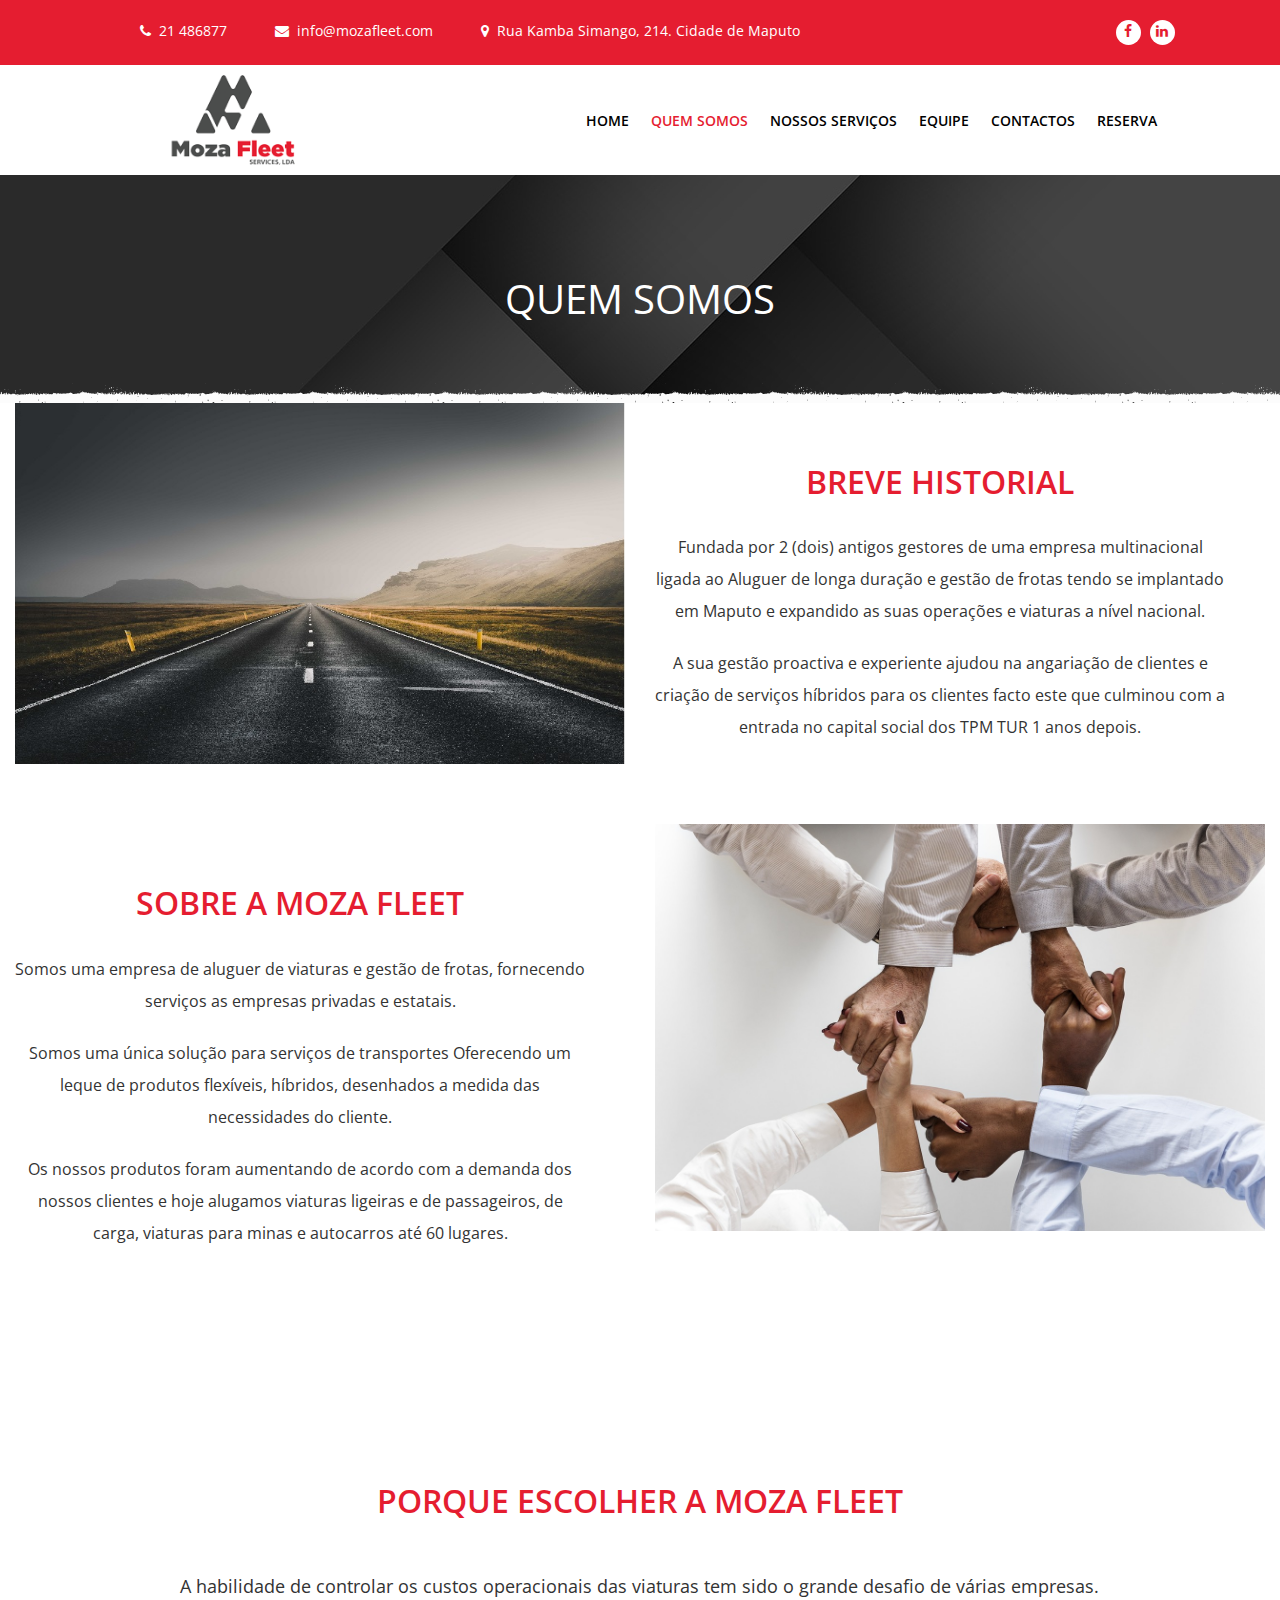
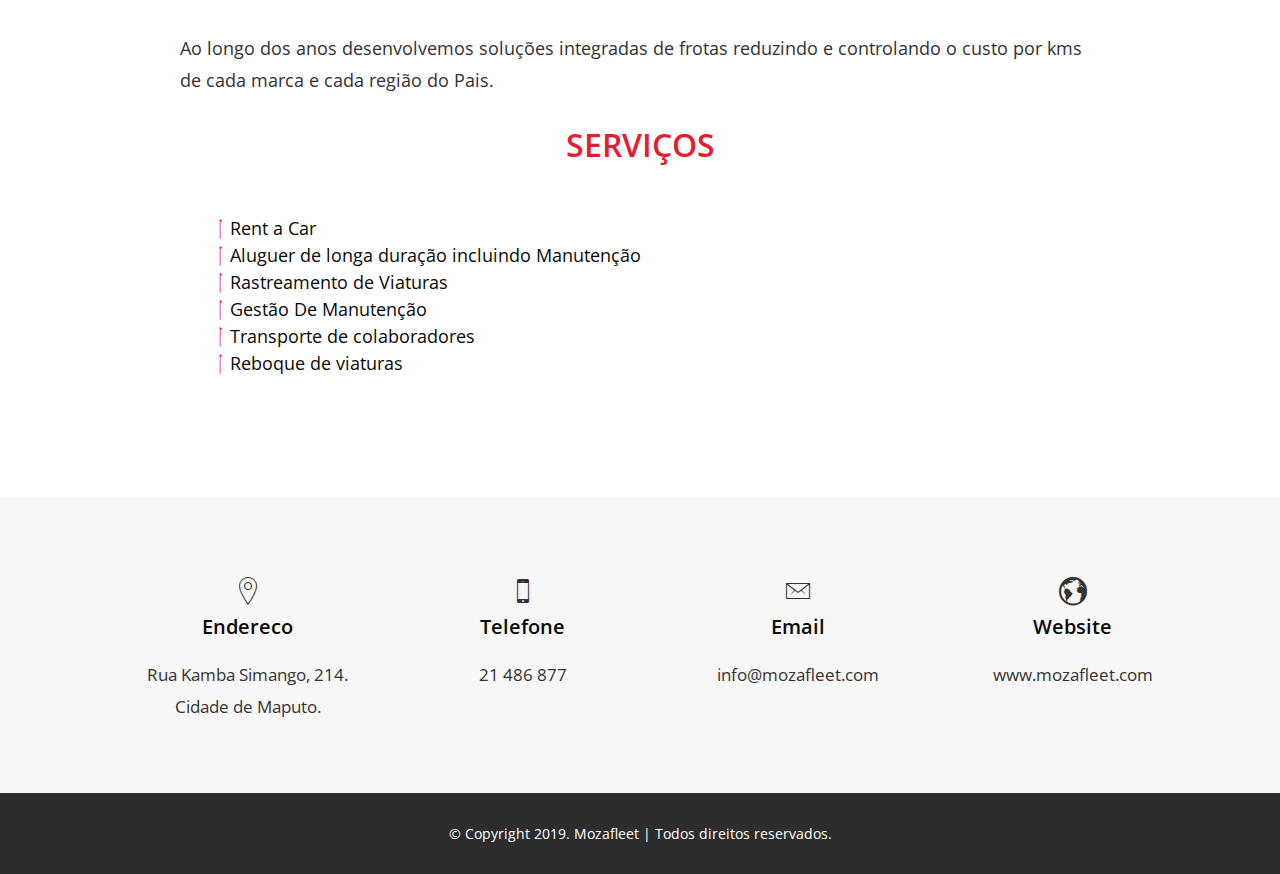
==== commit e25849ba: "update quem somos, team column and remove clients" ====
--- a/about.html
+++ b/about.html
@@ -115,11 +115,11 @@
                         <div class="section-header2">
                           <h2>Sobre a Moza Fleet</h2>
                         </div>
-                  <p>Somos uma empresa do Ramos de aluguer de viaturas e gestão de frotas, fornecendo serviços as empresas públicas e estatais.</p>
-                    
-                    <p>Somos uma única solução para os serviços ligados a serviços de transporte. Oferecemos um leque de produtos flexíveis e desenhamos a medida das necessidades do cliente. Os alugueres são feitos de forma hibrida e na medida das necessidades do cliente.</p>
-                    
-                    <p>Os nossos produtos foram aumentado a medida da demanda dos nossos clientes e hoje alugamos viaturas ligeiras e autocarros até 60 lugares.</p>
+                  <p>Somos uma empresa de aluguer de viaturas e gestão de frotas, fornecendo serviços as empresas privadas e estatais.</p>
+                    
+                    <p>Somos uma única solução para serviços de transportes Oferecendo um leque de produtos flexíveis, híbridos, desenhados a medida das necessidades do cliente.</p>
+                    
+                    <p>Os nossos produtos foram aumentando de acordo com a demanda dos nossos clientes e hoje alugamos viaturas ligeiras e de passageiros, de carga, viaturas para minas e autocarros até 60 lugares.</p>
                     </div>
                 </div>
                 <div class="col-lg-6 col-sm-12 col-12">
--- a/css/style.css
+++ b/css/style.css
@@ -148,7 +148,7 @@
 --------------------------------------------------------------*/
 #header {
   padding: 0;
-  height: 80px;
+  height: 110px;
   transition: all 0.5s;
   z-index: 99999;
   background: #fff;
@@ -240,7 +240,13 @@
   margin-top: -12px !important
 }
 */
-
+@media (min-width: 1187px) and (max-width: 1228px) {
+    .mozafleet-logo {
+      margin-top: 10px;
+      margin-bottom: 10px;
+      height: 85px !important;
+  }
+}
 @media (max-width: 768px) {
   #header {
     padding: 10px 0;
@@ -1012,7 +1018,7 @@
 ========================================================*/
 #contact {
 /*    margin-top: 60px;*/
-    margin-bottom: 60px;
+    /* margin-bottom: 60px; */
     background: #fbfbfb;
 }
 #contact .mozafleet-form {
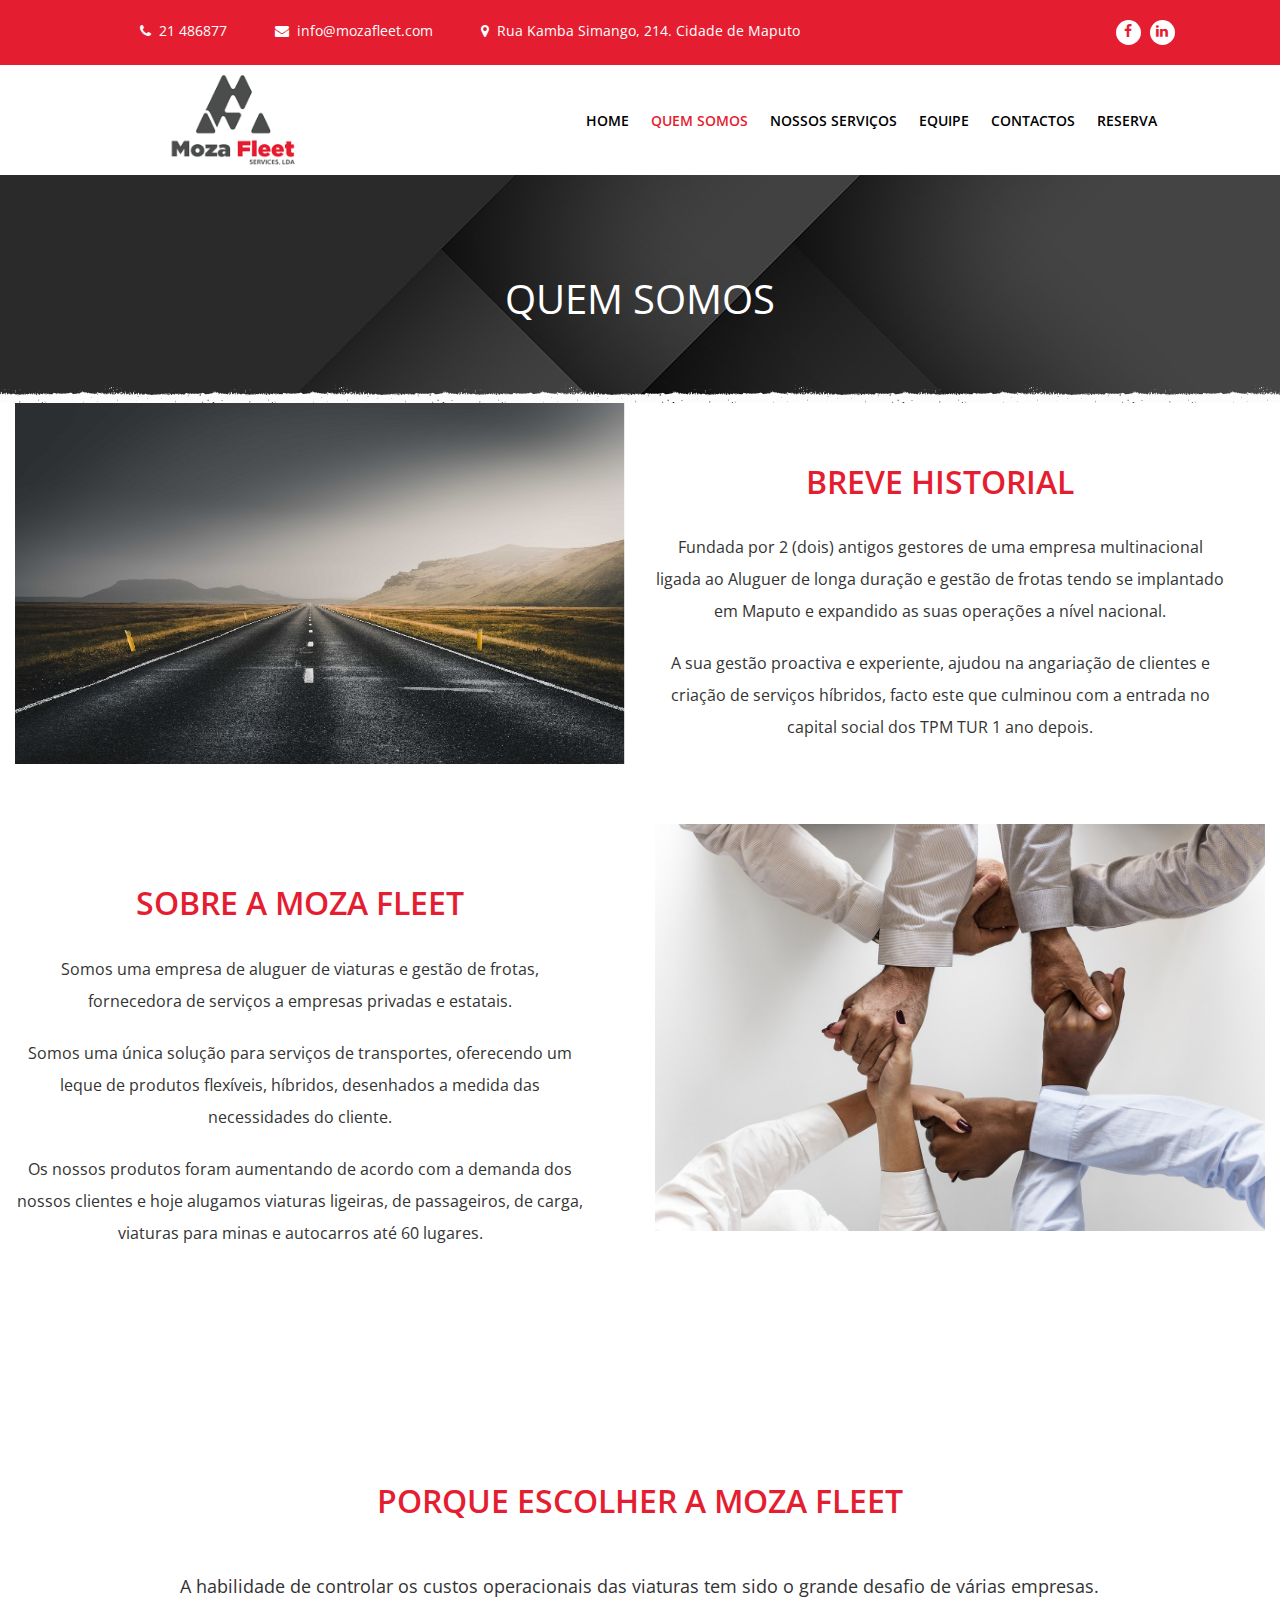
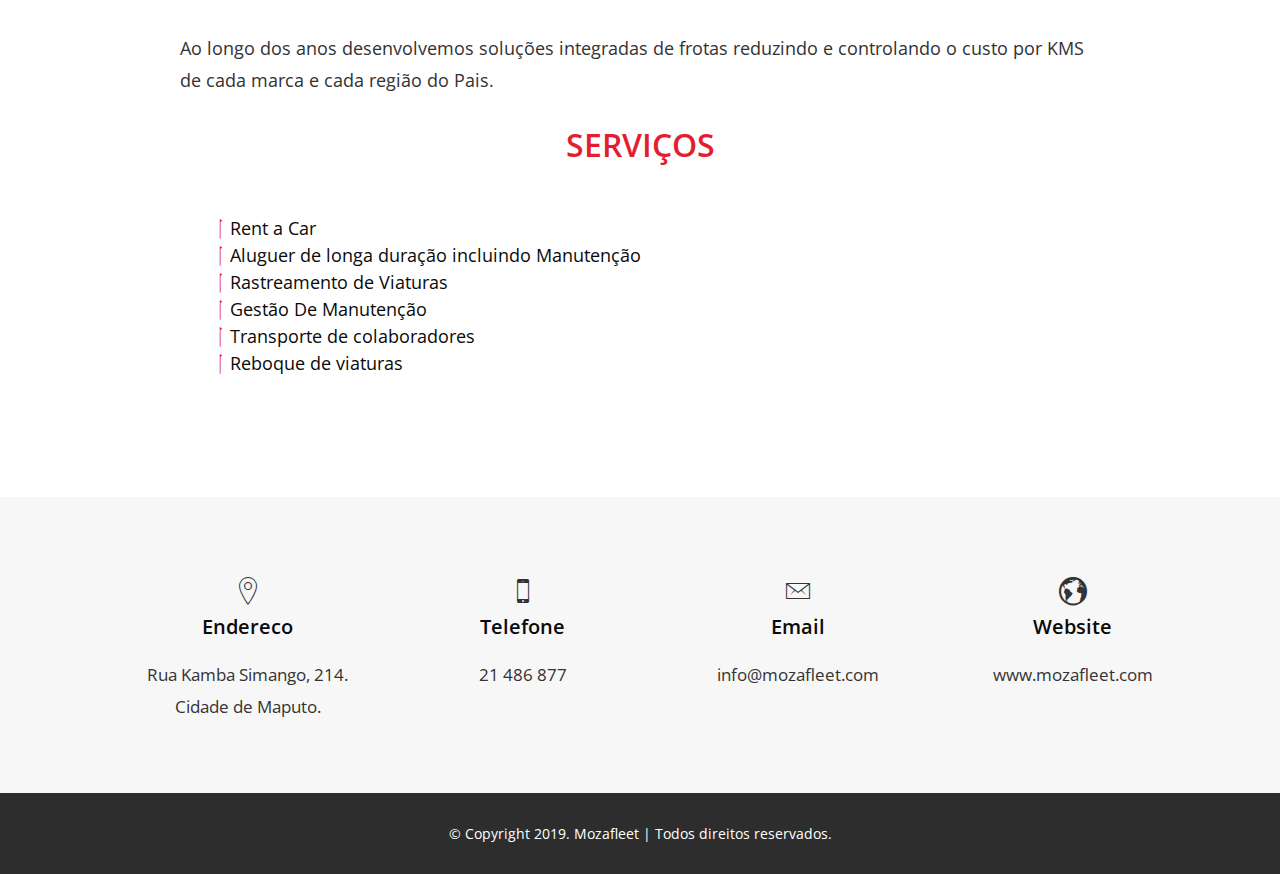
==== commit b7318023: "updade - mozafleet text review" ====
--- a/about.html
+++ b/about.html
@@ -101,9 +101,9 @@
                         <div class="section-header2">
                           <h2>BREVE HISTORIAL</h2>
                         </div>
-                    <p>Fundada por 2 (dois) antigos gestores de uma empresa multinacional ligada ao Aluguer de longa duração e gestão de frotas tendo se implantado em Maputo e expandido as suas operações e viaturas a nível nacional.</p>
-                    
-                    <p>A sua gestão proactiva e experiente ajudou na angariação de clientes e criação de serviços híbridos para os clientes facto este que culminou com a entrada no capital social dos TPM TUR 1 anos depois. </p>
+                    <p>Fundada por 2 (dois) antigos gestores de uma empresa multinacional ligada ao Aluguer de longa duração e gestão de frotas tendo se implantado em Maputo e expandido as suas operações a nível nacional.</p>
+                    
+                    <p>A sua gestão proactiva e experiente, ajudou na angariação de clientes e criação de serviços híbridos, facto este que culminou com a entrada no capital social dos TPM TUR 1 ano depois.</p>
                     </div>
                 </div>
                 <div class="col-lg-1 col-sm-12 col-12"></div>
@@ -115,11 +115,11 @@
                         <div class="section-header2">
                           <h2>Sobre a Moza Fleet</h2>
                         </div>
-                  <p>Somos uma empresa de aluguer de viaturas e gestão de frotas, fornecendo serviços as empresas privadas e estatais.</p>
-                    
-                    <p>Somos uma única solução para serviços de transportes Oferecendo um leque de produtos flexíveis, híbridos, desenhados a medida das necessidades do cliente.</p>
-                    
-                    <p>Os nossos produtos foram aumentando de acordo com a demanda dos nossos clientes e hoje alugamos viaturas ligeiras e de passageiros, de carga, viaturas para minas e autocarros até 60 lugares.</p>
+                  <p>Somos uma empresa de aluguer de viaturas e gestão de frotas, fornecedora de serviços a empresas privadas e estatais.</p>
+                    
+                    <p>Somos uma única solução para serviços de transportes, oferecendo um leque de produtos flexíveis, híbridos, desenhados a medida das necessidades do cliente. </p>
+                    
+                    <p>Os nossos produtos foram aumentando de acordo com a demanda dos nossos clientes e hoje alugamos viaturas ligeiras, de passageiros, de carga, viaturas para minas e autocarros até 60 lugares. </p>
                     </div>
                 </div>
                 <div class="col-lg-6 col-sm-12 col-12">
@@ -180,9 +180,9 @@
             </div>
             <div class="row">
                 <div class="col-lg-10 offset-lg-1">
-                    <p>A habilidade de controlar os custos operacionais das viaturas tem sido o grande desafio de várias empresas.</p>
-                    
-                    <p>Ao longo dos anos desenvolvemos soluções integradas de frotas reduzindo e controlando o custo por kms de cada marca e cada região do Pais.</p>
+                    <p>A habilidade de controlar os custos operacionais das viaturas tem sido o grande desafio de várias empresas. </p>
+                    
+                    <p>Ao longo dos anos desenvolvemos soluções integradas de frotas reduzindo e controlando o custo por KMS de cada marca e cada região do Pais.</p>
 
                 </div>
             </div>
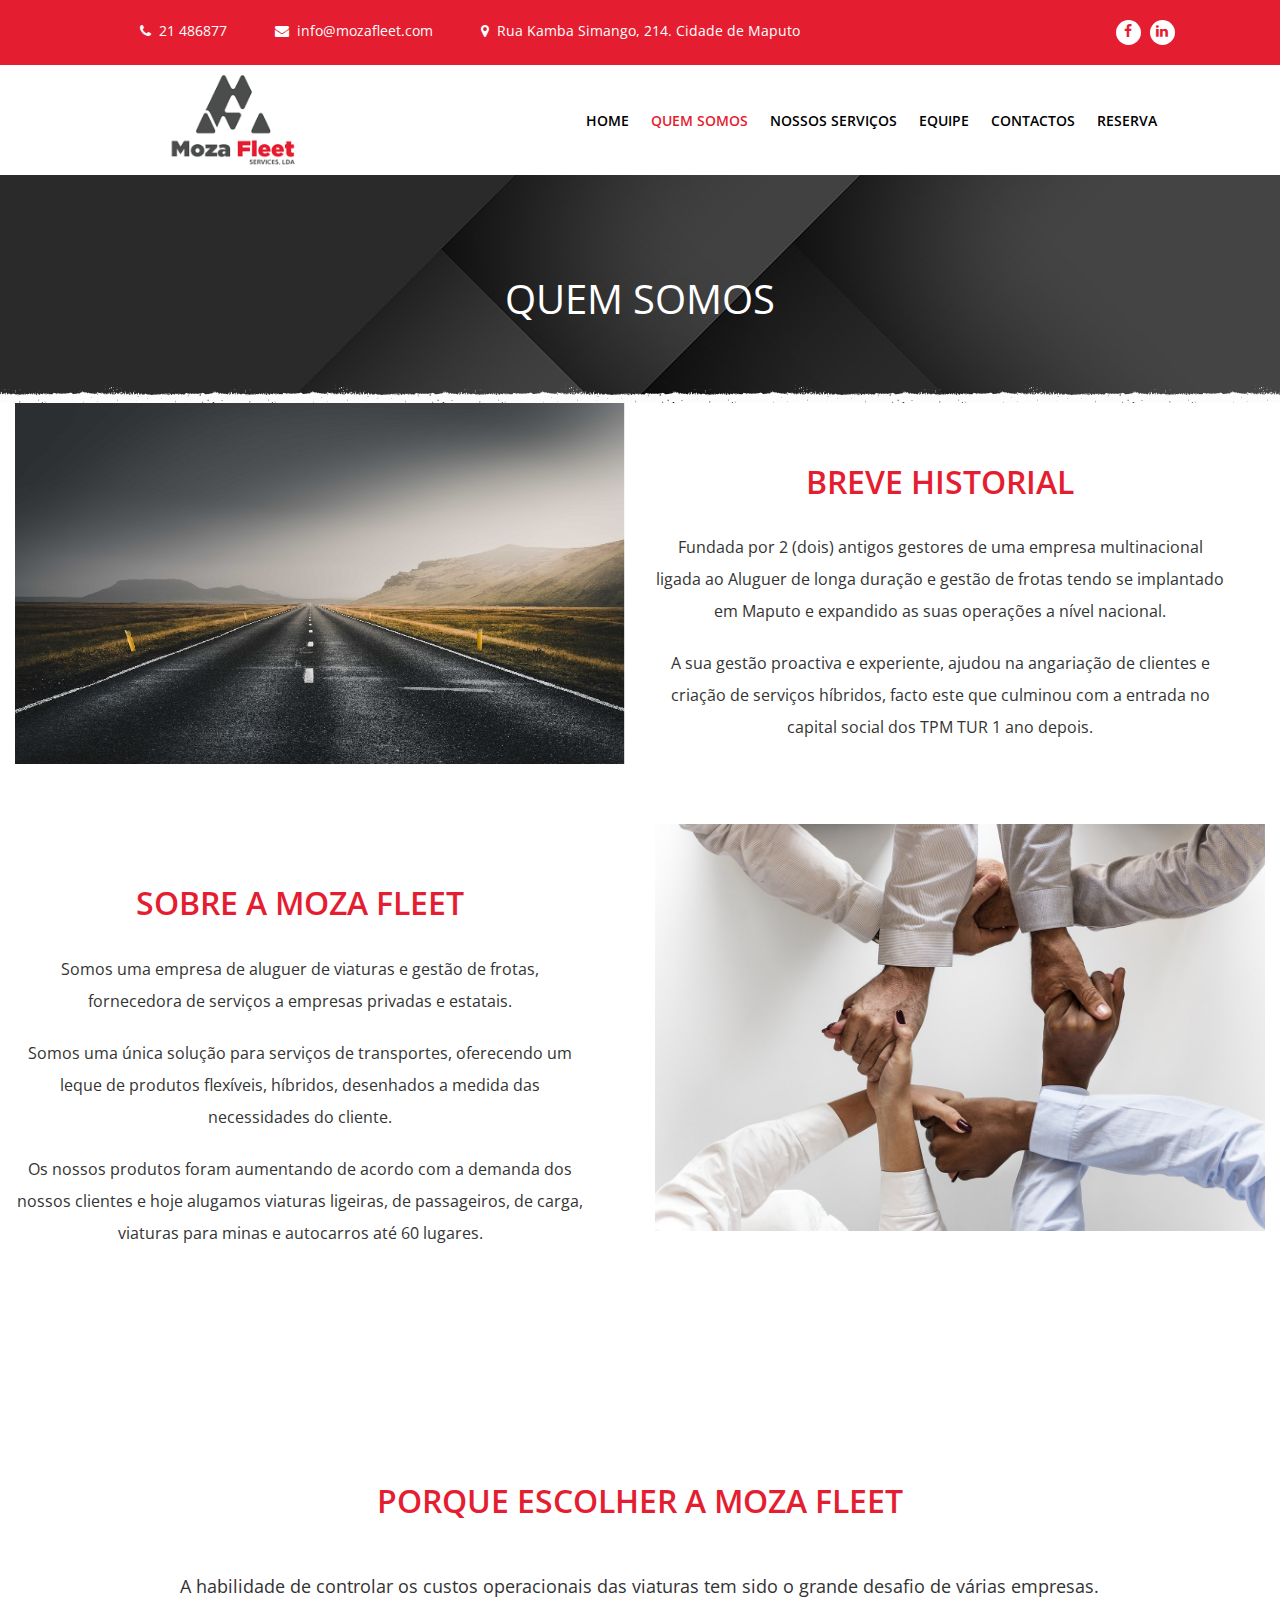
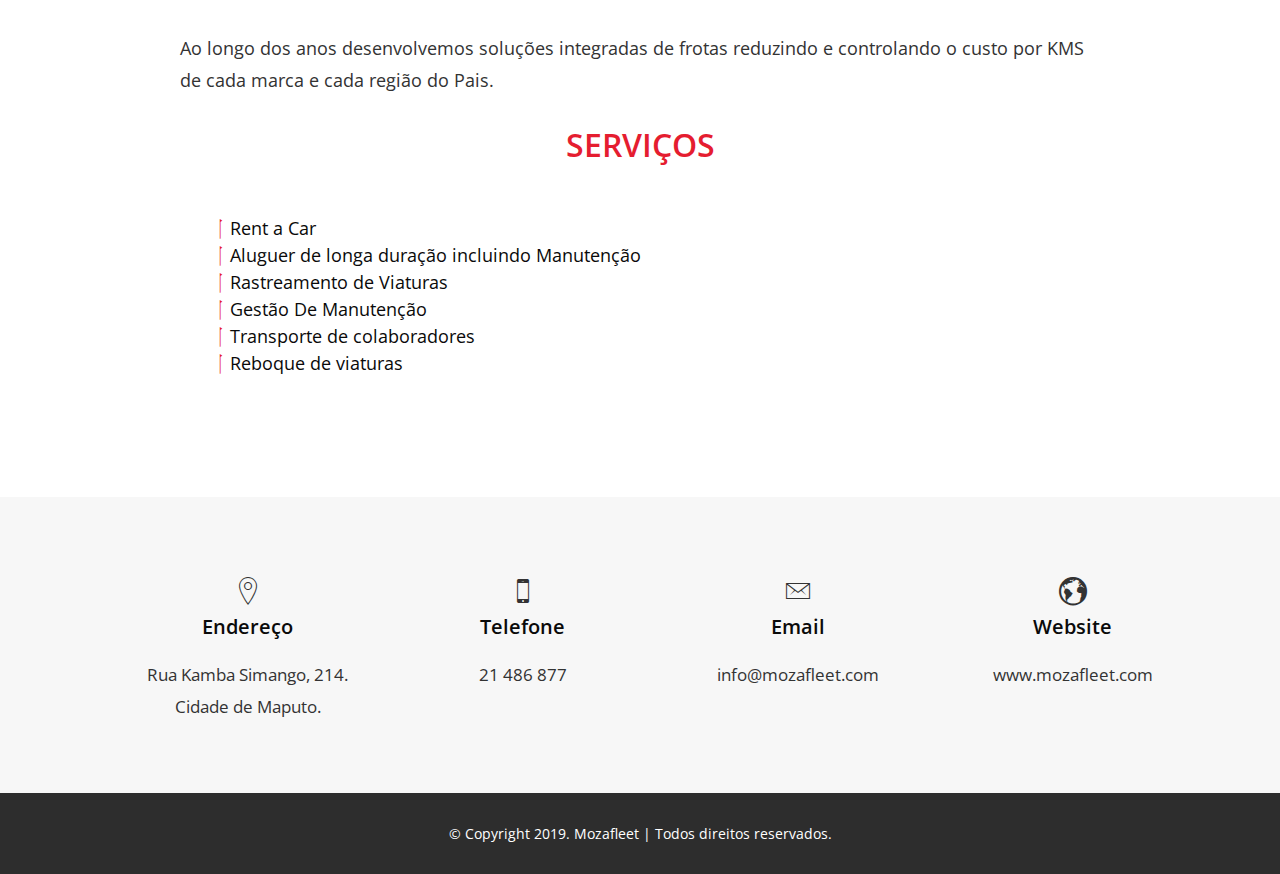
==== commit 73afc29f: "updade - mozafleet text review 2" ====
--- a/about.html
+++ b/about.html
@@ -217,7 +217,7 @@
         <!--Address-->
         <ul class="row">
           <li class="col-md-3"> <i class="ion-ios-location-outline"></i>
-            <h5>Endereco</h5>
+            <h5>Endereço</h5>
             <p>Rua Kamba Simango, 214. Cidade de Maputo. </p>
           </li>
           
--- a/css/style.css
+++ b/css/style.css
@@ -460,7 +460,7 @@
   }
     .moenergy-logo-mobile {
         display: inline;
-        height: 42px;
+        height: 42px !important;
     }
 }
 
@@ -479,6 +479,7 @@
     .mozafleet-logo {
         margin-top: 0px;
         margin-bottom: 10px;
+        height: 42px !important;
     }
 }
 
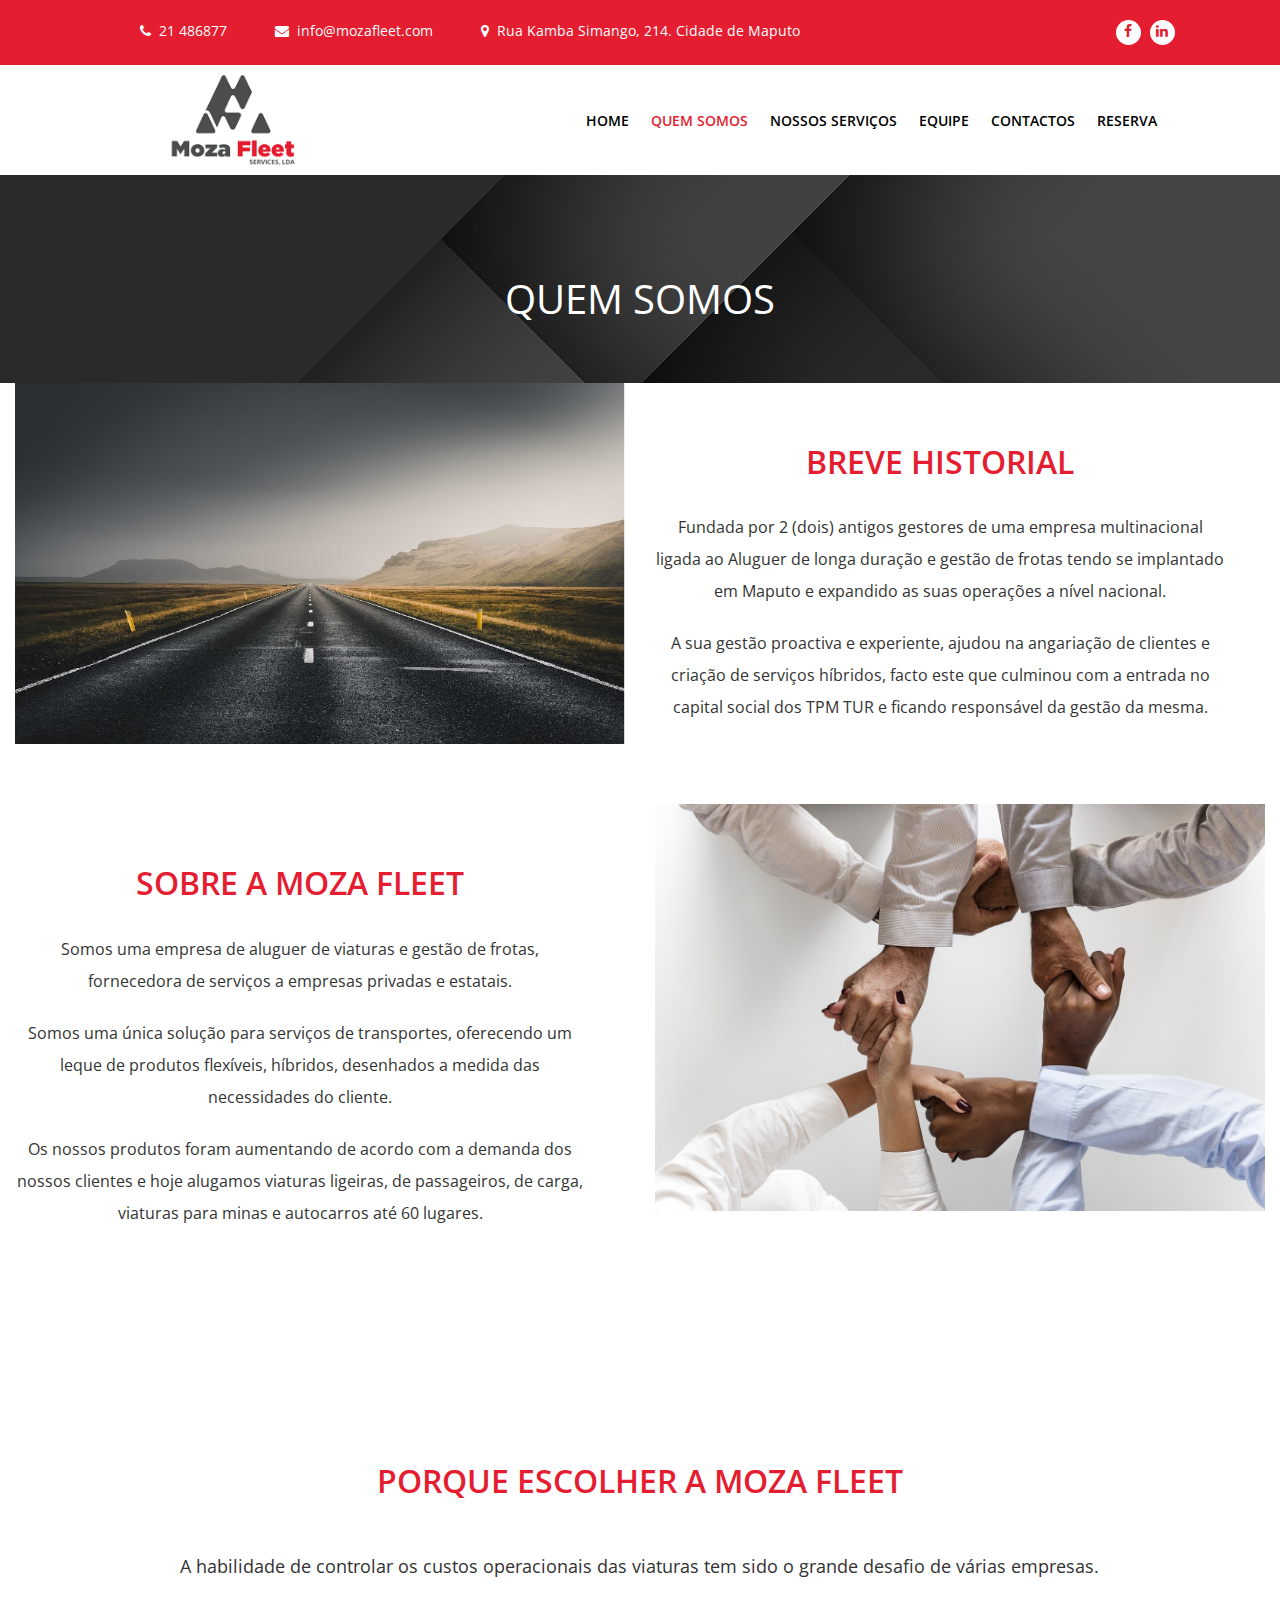
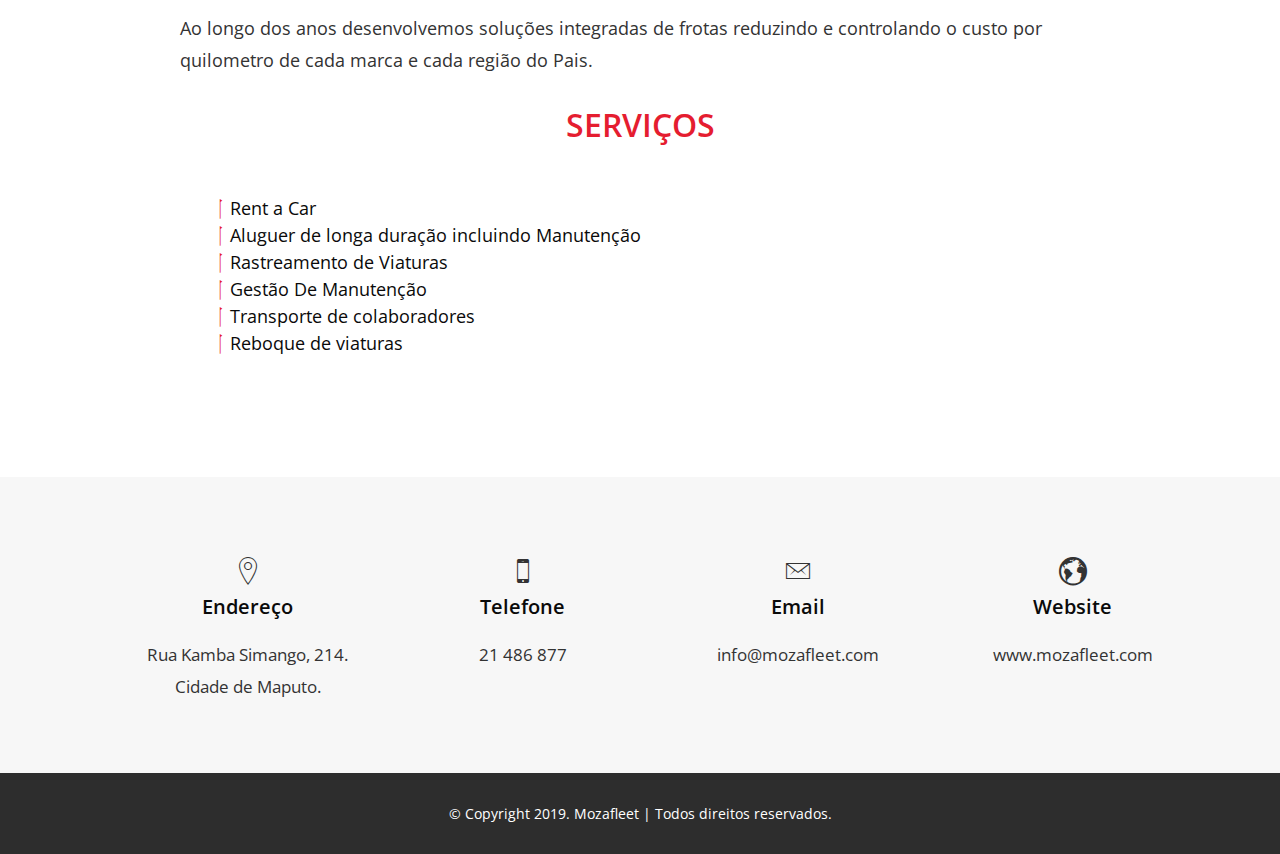
==== commit 2a708dfc: "update content - revisao nr 3" ====
--- a/about.html
+++ b/about.html
@@ -103,7 +103,7 @@
                         </div>
                     <p>Fundada por 2 (dois) antigos gestores de uma empresa multinacional ligada ao Aluguer de longa duração e gestão de frotas tendo se implantado em Maputo e expandido as suas operações a nível nacional.</p>
                     
-                    <p>A sua gestão proactiva e experiente, ajudou na angariação de clientes e criação de serviços híbridos, facto este que culminou com a entrada no capital social dos TPM TUR 1 ano depois.</p>
+                    <p>A sua gestão proactiva e experiente, ajudou na angariação de clientes e criação de serviços híbridos, facto este que culminou com a entrada no capital social dos TPM TUR e ficando responsável da gestão da mesma. </p>
                     </div>
                 </div>
                 <div class="col-lg-1 col-sm-12 col-12"></div>
@@ -180,9 +180,9 @@
             </div>
             <div class="row">
                 <div class="col-lg-10 offset-lg-1">
-                    <p>A habilidade de controlar os custos operacionais das viaturas tem sido o grande desafio de várias empresas. </p>
-                    
-                    <p>Ao longo dos anos desenvolvemos soluções integradas de frotas reduzindo e controlando o custo por KMS de cada marca e cada região do Pais.</p>
+                    <p>A habilidade de controlar os custos operacionais das viaturas tem sido o grande desafio de várias empresas.</p>
+                    
+                    <p>Ao longo dos anos desenvolvemos soluções integradas de frotas reduzindo e controlando o custo por quilometro de cada marca e cada região do Pais.</p>
 
                 </div>
             </div>
--- a/css/style.css
+++ b/css/style.css
@@ -194,7 +194,7 @@
     margin-bottom: 60px;
 }
 /*Border bottom parallax*/
-.item-category .border-item div {
+/* .item-category .border-item div {
     height: 20px;
     bottom: 0;
     left: 0;
@@ -202,7 +202,9 @@
     background: url(../img/border.svg) repeat-x 100% 100%;
     -webkit-transform: rotate(180deg);
             transform: rotate(180deg);
-}
+} */
+
+
 /*
 #header #logo h1 {
   font-size: 28px;
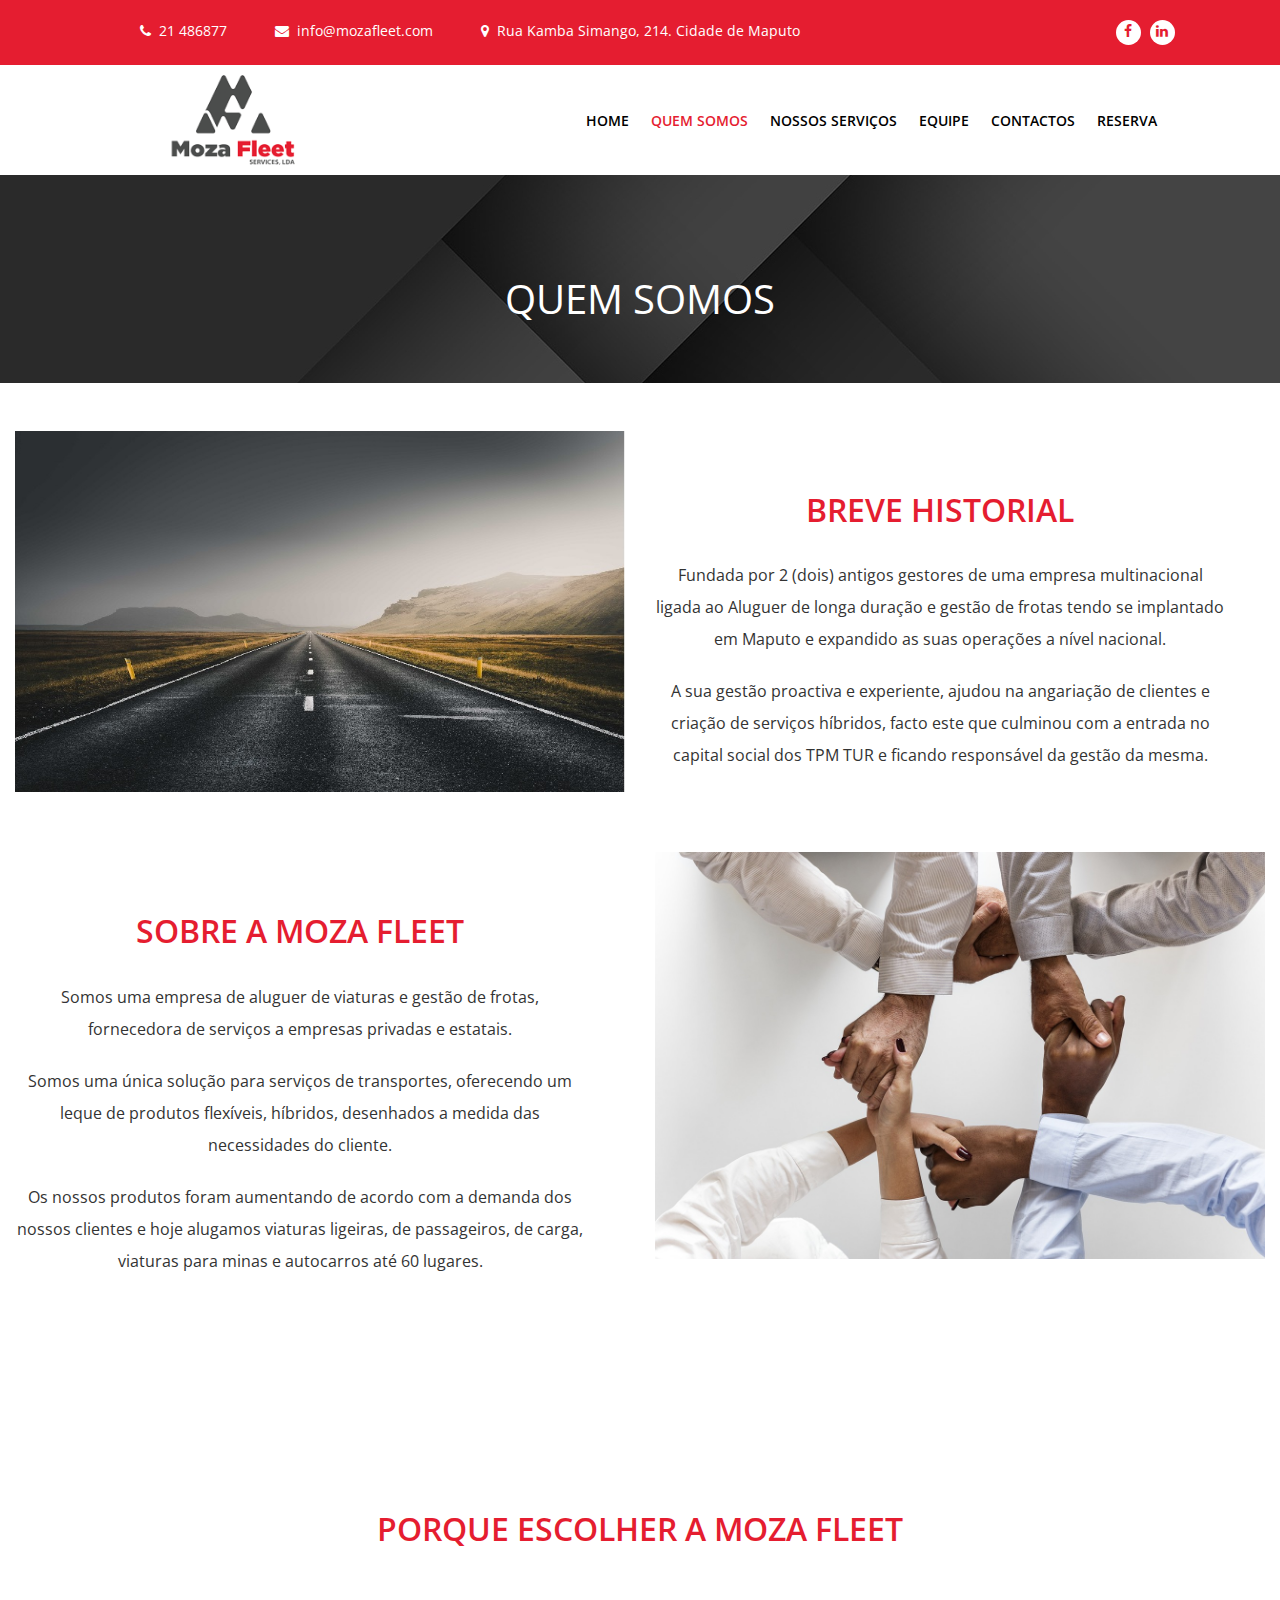
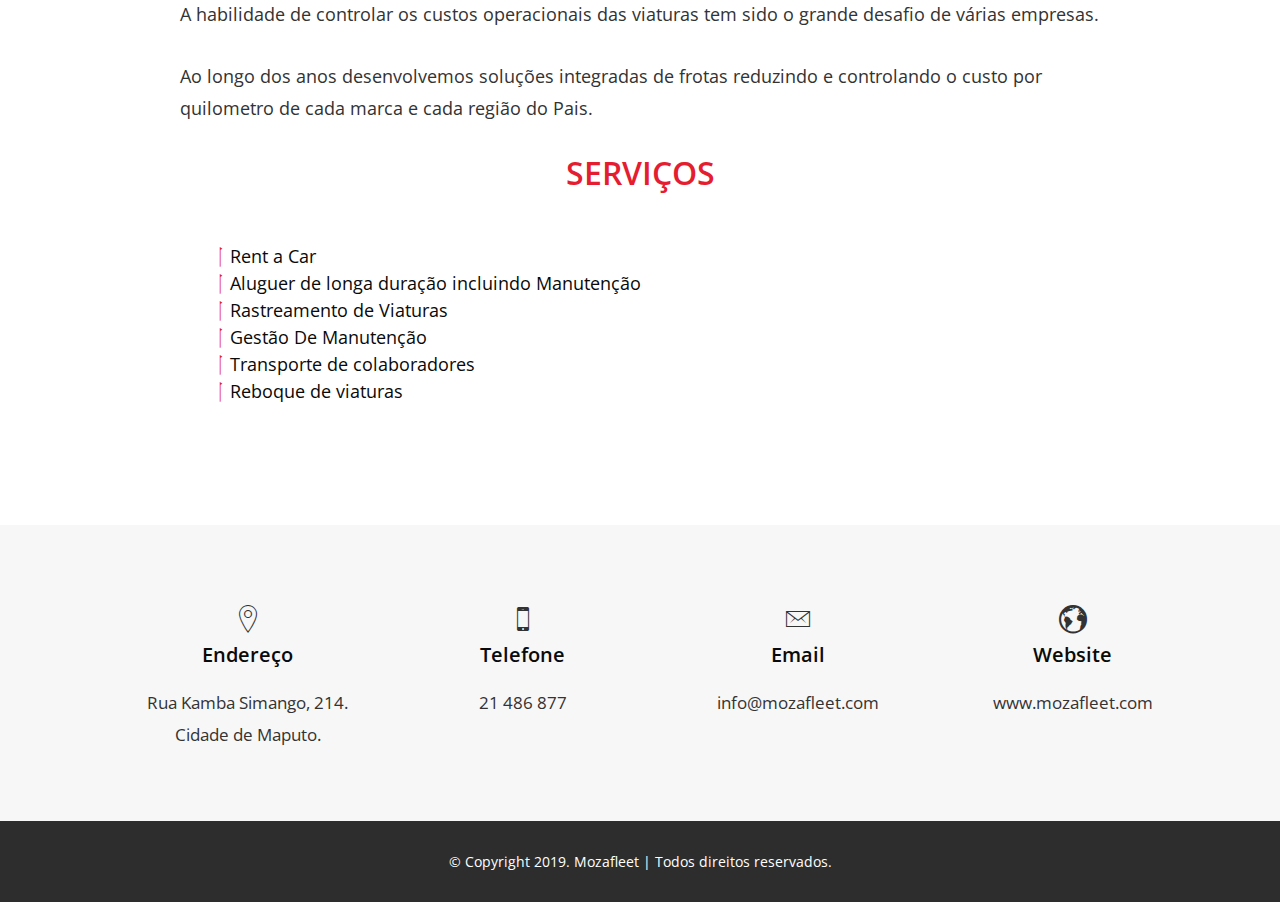
==== commit 5db7f9e3: "update revision nr 4" ====
--- a/about.html
+++ b/about.html
@@ -85,6 +85,7 @@
         </div>
     </div>
 </div>
+<br><br>
 <main>
     <!--==========================
       Quem Somos
